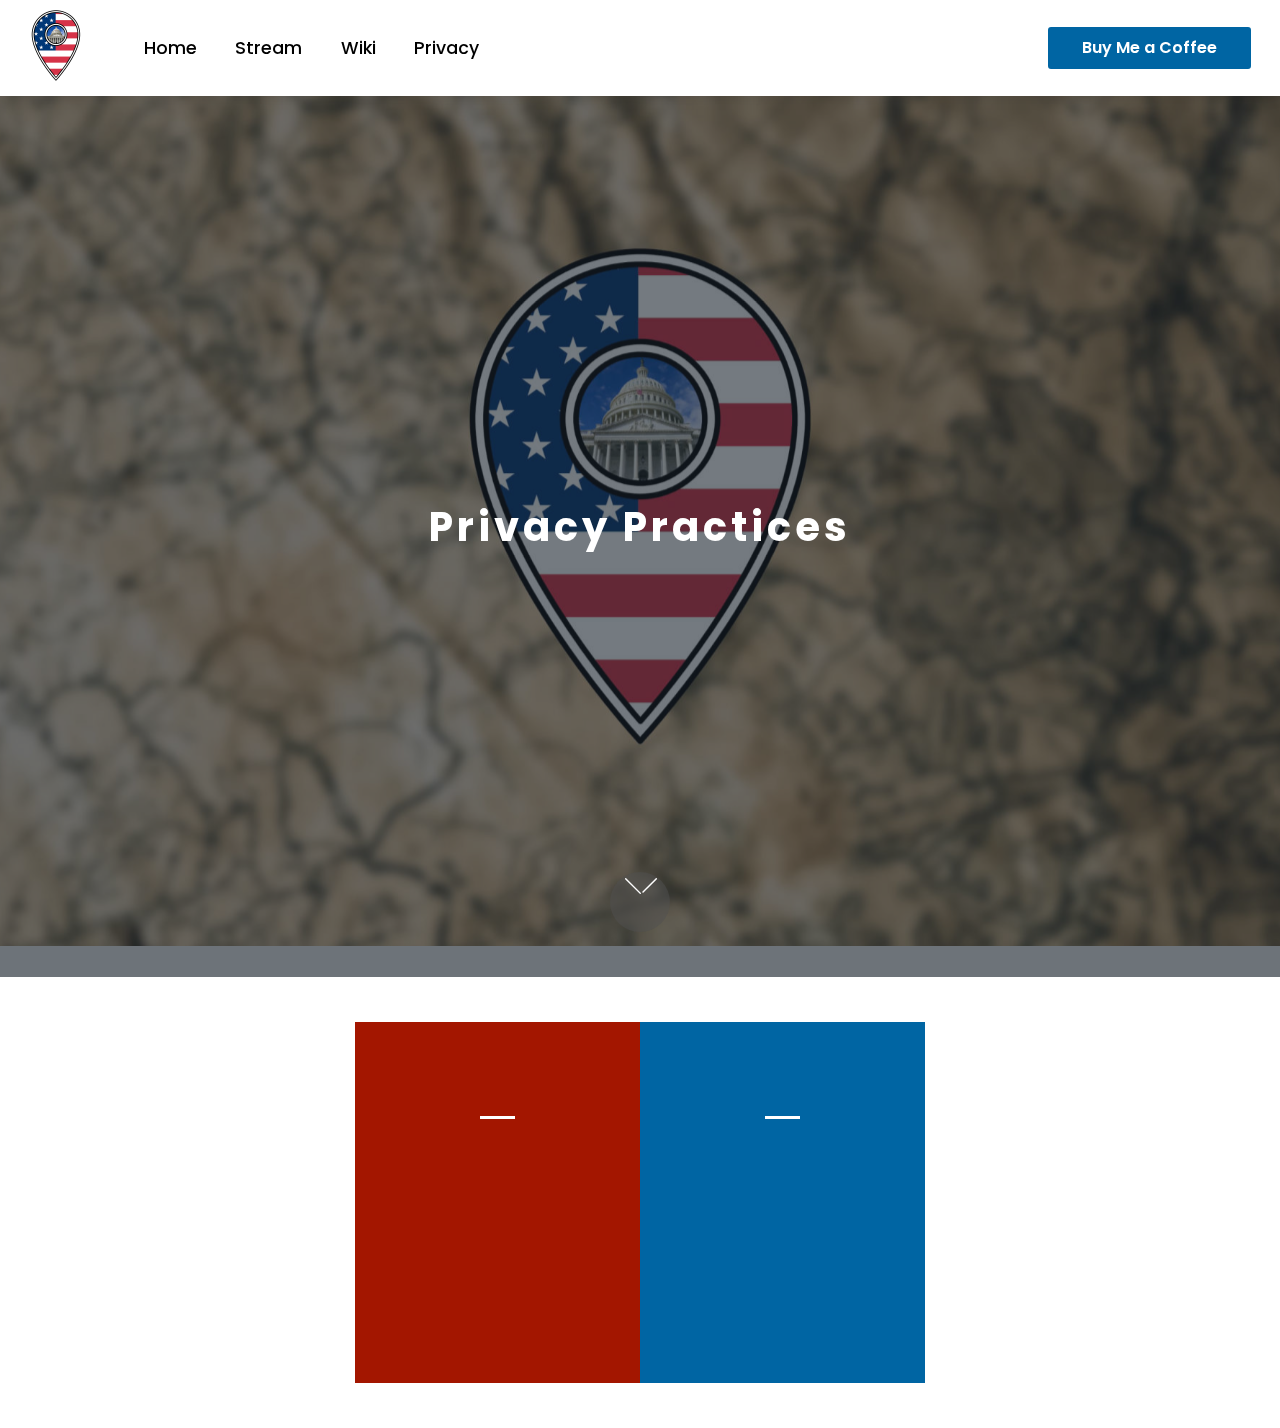
==== privacy.html @ de7ecd21 "PWA" ====
<!DOCTYPE html>
<html  >
<head>
  
  <meta charset="UTF-8">
  <meta http-equiv="X-UA-Compatible" content="IE=edge">
  
  <meta name="viewport" content="width=device-width, initial-scale=1, minimum-scale=1">
  <link rel="shortcut icon" href="assets/images/freedompointicon-128x128.png" type="image/x-icon">
  <meta name="description" content="">
  
  
  <title>privacy</title>
  <link rel="stylesheet" href="assets/web/assets/mobirise-icons/mobirise-icons.css">
  <link rel="stylesheet" href="assets/web/assets/mobirise-icons2/mobirise2.css">
  <link rel="stylesheet" href="assets/tether/tether.min.css">
  <link rel="stylesheet" href="assets/bootstrap/css/bootstrap.min.css">
  <link rel="stylesheet" href="assets/bootstrap/css/bootstrap-grid.min.css">
  <link rel="stylesheet" href="assets/bootstrap/css/bootstrap-reboot.min.css">
  <link rel="stylesheet" href="assets/dropdown/css/style.css">
  <link rel="stylesheet" href="assets/animatecss/animate.min.css">
  <link rel="stylesheet" href="assets/theme/css/style.css">
  <link rel="preload" as="style" href="assets/mobirise/css/mbr-additional.css"><link rel="stylesheet" href="assets/mobirise/css/mbr-additional.css" type="text/css">
  
  
  
  

<meta name="theme-color" content="#a31600">
<link rel="manifest" href="manifest.json">
<script src="sw-connect.js"></script>
<meta name="apple-mobile-web-app-capable" content="yes">
<link rel="apple-touch-startup-image" media="(device-width: 320px) and (device-height: 568px) and (-webkit-device-pixel-ratio: 2) and (orientation: portrait)" href="assets/images/apple-launch-640x1136.png">
<link rel="apple-touch-startup-image" media="(device-width: 375px) and (device-height: 667px) and (-webkit-device-pixel-ratio: 2) and (orientation: portrait)" href="assets/images/apple-launch-750x1334.png">
<link rel="apple-touch-startup-image" media="(device-width: 414px) and (device-height: 736px) and (-webkit-device-pixel-ratio: 3) and (orientation: portrait)" href="assets/images/apple-launch-1242x2208.png">
<link rel="apple-touch-startup-image" media="(device-width: 375px) and (device-height: 812px) and (-webkit-device-pixel-ratio: 3) and (orientation: portrait)" href="assets/images/apple-launch-1125x2436.png">
<link rel="apple-touch-startup-image" media="(device-width: 768px) and (device-height: 1024px) and (-webkit-device-pixel-ratio: 2) and (orientation: portrait)" href="assets/images/apple-launch-1536x2048.png">
<link rel="apple-touch-startup-image" media="(device-width: 834px) and (device-height: 1112px) and (-webkit-device-pixel-ratio: 2) and (orientation: portrait)" href="assets/images/apple-launch-1668x2224.png">
<link rel="apple-touch-startup-image" media="(device-width: 1024px) and (device-height: 1366px) and (-webkit-device-pixel-ratio: 2) and (orientation: portrait)" href="assets/images/apple-launch-2048x2732.png">
<meta name="apple-mobile-web-app-status-bar-style" content="default">
<meta name="apple-mobile-web-app-title" content="">
<link rel="apple-touch-icon" href="apple-touch-icon.png"></head>
<body>
  
  <section class="menu cid-sghnErzCgK" once="menu" id="menu01-9">

    

    <nav class="navbar navbar-expand beta-menu navbar-dropdown align-items-center navbar-fixed-top navbar-toggleable-sm">
        <button class="navbar-toggler navbar-toggler-right" type="button" data-toggle="collapse" data-target="#navbarSupportedContent" aria-controls="navbarSupportedContent" aria-expanded="false" aria-label="Toggle navigation">
            <div class="hamburger">
                <span></span>
                <span></span>
                <span></span>
                <span></span>
            </div>
        </button>
        <div class="menu-logo">
            <div class="navbar-brand">
                <span class="navbar-logo">
                    <a href="index.html">
                        <img src="assets/images/freedompoint-160x160.png" alt="" style="height: 5rem;">
                    </a>
                </span>
                
            </div>
        </div>
        <div class="collapse navbar-collapse" id="navbarSupportedContent">
            <ul class="navbar-nav nav-dropdown" data-app-modern-menu="true"><li class="nav-item">
                    <a class="nav-link link text-black text-primary display-7" href="https://www.freedom-point.com/" target="_blank">Home</a>
                </li><li class="nav-item"><a class="nav-link link text-black text-primary display-7" href="popup:#mbr-popup-8" data-toggle="modal" data-target="#mbr-popup-8">Stream</a></li><li class="nav-item"><a class="nav-link link text-black text-primary display-7" href="https://www.freedom-point.com/wiki/index.html" target="_blank">Wiki</a></li><li class="nav-item"><a class="nav-link link text-black text-primary display-7" href="privacy.html" target="_blank">Privacy</a></li></ul>
            <div class="navbar-buttons mbr-section-btn"><a class="btn btn-sm btn-primary display-4" href="https://www.buymeacoffee.com/coffeewithjake" target="_blank">

                    Buy Me a Coffee</a></div>
        </div>
    </nav>
</section>

<section class="extHeader cid-sgi6xmJp6A mbr-fullscreen mbr-parallax-background" id="extHeader30-a">

    

    <div class="mbr-overlay" style="opacity: 0.6; background-color: rgb(24, 34, 44);">
    </div>

    <div class="container align-center">
        <div class="row justify-content-md-center">
            <div class="col-md-10 mbr-white">
                
                
                <h1 class="mbr-section-title align-center my-4 mbr-bold mbr-fonts-style display-1">Privacy Practices</h1>
                
                
            </div>
        </div>
    </div>
    <div class="mbr-arrow hidden-sm-down" aria-hidden="true">
        <a href="#next">
            <i class="mbri-arrow-down mbr-iconfont"></i>
        </a>
    </div>
</section>

<section class="features05 cid-sgi6R8Ei4A" id="features05-b">

    

    
    <div class="container">
        <div class="row justify-content-center">
            <div class="card bg1 p-3 col-12 col-md-6 col-lg-3">
                <div class="card-wrapper card1 align-left">
                    
                    <div class="card-box">
                        <h4 class="card-title mbr-fonts-style display-7">Personal Information</h4>
                        <div class="line-wrap">
                            <div class="line"></div>
                        </div>
                        <p class="mbr-text mbr-fonts-style display-4">
                            The only personal information that we collect is the information you provide. All information is kept secure and private. We never share your data.</p>
                        
                    </div>
                </div>
            </div>

            <div class="card bg2 p-3 col-12 col-md-6 col-lg-3">
                <div class="card-wrapper card2 align-left">
                    
                    <div class="card-box">
                        <h4 class="card-title mbr-fonts-style display-7">Analytics</h4>
                        <div class="line-wrap">
                            <div class="line"></div>
                        </div>
                        <p class="mbr-text mbr-fonts-style display-4">
                            We do record the number of visits our site receives. We never share this information.
                        </p>
                        
                    </div>
                </div>
            </div>

            

            


        </div>
    </div>
</section>


<script src="assets/web/assets/jquery/jquery.min.js"></script>
  <script src="assets/popper/popper.min.js"></script>
  <script src="assets/tether/tether.min.js"></script>
  <script src="assets/bootstrap/js/bootstrap.min.js"></script>
  <script src="assets/smoothscroll/smooth-scroll.js"></script>
  <script src="assets/dropdown/js/nav-dropdown.js"></script>
  <script src="assets/dropdown/js/navbar-dropdown.js"></script>
  <script src="assets/touchswipe/jquery.touch-swipe.min.js"></script>
  <script src="assets/viewportchecker/jquery.viewportchecker.js"></script>
  <script src="assets/playervimeo/vimeo_player.js"></script>
  <script src="assets/parallax/jarallax.min.js"></script>
  <script src="assets/theme/js/script.js"></script>
  
  
  
 <div id="scrollToTop" class="scrollToTop mbr-arrow-up"><a style="text-align: center;"><i class="mbr-arrow-up-icon mbr-arrow-up-icon-cm cm-icon cm-icon-smallarrow-up"></i></a></div>
    <input name="animation" type="hidden">
  
</body>
</html>
---- assets/web/assets/mobirise-icons/mobirise-icons.css ----
@font-face {
  font-family: 'MobiriseIcons';
  src:  url('mobirise-icons.eot?spat4u');
  src:  url('mobirise-icons.eot?spat4u#iefix') format('embedded-opentype'),
    url('mobirise-icons.ttf?spat4u') format('truetype'),
    url('mobirise-icons.woff?spat4u') format('woff'),
    url('mobirise-icons.svg?spat4u#MobiriseIcons') format('svg');
  font-weight: normal;
  font-style: normal;
  font-display: swap;
}

[class^="mbri-"], [class*=" mbri-"] {
  /* use !important to prevent issues with browser extensions that change fonts */
  font-family: MobiriseIcons !important;
  speak: none;
  font-style: normal;
  font-weight: normal;
  font-variant: normal;
  text-transform: none;
  line-height: 1;

  /* Better Font Rendering =========== */
  -webkit-font-smoothing: antialiased;
  -moz-osx-font-smoothing: grayscale;
}

.mbri-add-submenu:before {
  content: "\e900";
}
.mbri-alert:before {
  content: "\e901";
}
.mbri-align-center:before {
  content: "\e902";
}
.mbri-align-justify:before {
  content: "\e903";
}
.mbri-align-left:before {
  content: "\e904";
}
.mbri-align-right:before {
  content: "\e905";
}
.mbri-android:before {
  content: "\e906";
}
.mbri-apple:before {
  content: "\e907";
}
.mbri-arrow-down:before {
  content: "\e908";
}
.mbri-arrow-next:before {
  content: "\e909";
}
.mbri-arrow-prev:before {
  content: "\e90a";
}
.mbri-arrow-up:before {
  content: "\e90b";
}
.mbri-bold:before {
  content: "\e90c";
}
.mbri-bookmark:before {
  content: "\e90d";
}
.mbri-bootstrap:before {
  content: "\e90e";
}
.mbri-briefcase:before {
  content: "\e90f";
}
.mbri-browse:before {
  content: "\e910";
}
.mbri-bulleted-list:before {
  content: "\e911";
}
.mbri-calendar:before {
  content: "\e912";
}
.mbri-camera:before {
  content: "\e913";
}
.mbri-cart-add:before {
  content: "\e914";
}
.mbri-cart-full:before {
  content: "\e915";
}
.mbri-cash:before {
  content: "\e916";
}
.mbri-change-style:before {
  content: "\e917";
}
.mbri-chat:before {
  content: "\e918";
}
.mbri-clock:before {
  content: "\e919";
}
.mbri-close:before {
  content: "\e91a";
}
.mbri-cloud:before {
  content: "\e91b";
}
.mbri-code:before {
  content: "\e91c";
}
.mbri-contact-form:before {
  content: "\e91d";
}
.mbri-credit-card:before {
  content: "\e91e";
}
.mbri-cursor-click:before {
  content: "\e91f";
}
.mbri-cust-feedback:before {
  content: "\e920";
}
.mbri-database:before {
  content: "\e921";
}
.mbri-delivery:before {
  content: "\e922";
}
.mbri-desktop:before {
  content: "\e923";
}
.mbri-devices:before {
  content: "\e924";
}
.mbri-down:before {
  content: "\e925";
}
.mbri-download:before {
  content: "\e989";
}
.mbri-drag-n-drop:before {
  content: "\e927";
}
.mbri-drag-n-drop2:before {
  content: "\e928";
}
.mbri-edit:before {
  content: "\e929";
}
.mbri-edit2:before {
  content: "\e92a";
}
.mbri-error:before {
  content: "\e92b";
}
.mbri-extension:before {
  content: "\e92c";
}
.mbri-features:before {
  content: "\e92d";
}
.mbri-file:before {
  content: "\e92e";
}
.mbri-flag:before {
  content: "\e92f";
}
.mbri-folder:before {
  content: "\e930";
}
.mbri-gift:before {
  content: "\e931";
}
.mbri-github:before {
  content: "\e932";
}
.mbri-globe:before {
  content: "\e933";
}
.mbri-globe-2:before {
  content: "\e934";
}
.mbri-growing-chart:before {
  content: "\e935";
}
.mbri-hearth:before {
  content: "\e936";
}
.mbri-help:before {
  content: "\e937";
}
.mbri-home:before {
  content: "\e938";
}
.mbri-hot-cup:before {
  content: "\e939";
}
.mbri-idea:before {
  content: "\e93a";
}
.mbri-image-gallery:before {
  content: "\e93b";
}
.mbri-image-slider:before {
  content: "\e93c";
}
.mbri-info:before {
  content: "\e93d";
}
.mbri-italic:before {
  content: "\e93e";
}
.mbri-key:before {
  content: "\e93f";
}
.mbri-laptop:before {
  content: "\e940";
}
.mbri-layers:before {
  content: "\e941";
}
.mbri-left-right:before {
  content: "\e942";
}
.mbri-left:before {
  content: "\e943";
}
.mbri-letter:before {
  content: "\e944";
}
.mbri-like:before {
  content: "\e945";
}
.mbri-link:before {
  content: "\e946";
}
.mbri-lock:before {
  content: "\e947";
}
.mbri-login:before {
  content: "\e948";
}
.mbri-logout:before {
  content: "\e949";
}
.mbri-magic-stick:before {
  content: "\e94a";
}
.mbri-map-pin:before {
  content: "\e94b";
}
.mbri-menu:before {
  content: "\e94c";
}
.mbri-mobile:before {
  content: "\e94d";
}
.mbri-mobile2:before {
  content: "\e94e";
}
.mbri-mobirise:before {
  content: "\e94f";
}
.mbri-more-horizontal:before {
  content: "\e950";
}
.mbri-more-vertical:before {
  content: "\e951";
}
.mbri-music:before {
  content: "\e952";
}
.mbri-new-file:before {
  content: "\e953";
}
.mbri-numbered-list:before {
  content: "\e954";
}
.mbri-opened-folder:before {
  content: "\e955";
}
.mbri-pages:before {
  content: "\e956";
}
.mbri-paper-plane:before {
  content: "\e957";
}
.mbri-paperclip:before {
  content: "\e958";
}
.mbri-photo:before {
  content: "\e959";
}
.mbri-photos:before {
  content: "\e95a";
}
.mbri-pin:before {
  content: "\e95b";
}
.mbri-play:before {
  content: "\e95c";
}
.mbri-plus:before {
  content: "\e95d";
}
.mbri-preview:before {
  content: "\e95e";
}
.mbri-print:before {
  content: "\e95f";
}
.mbri-protect:before {
  content: "\e960";
}
.mbri-question:before {
  content: "\e961";
}
.mbri-quote-left:before {
  content: "\e962";
}
.mbri-quote-right:before {
  content: "\e963";
}
.mbri-refresh:before {
  content: "\e964";
}
.mbri-responsive:before {
  content: "\e965";
}
.mbri-right:before {
  content: "\e966";
}
.mbri-rocket:before {
  content: "\e967";
}
.mbri-sad-face:before {
  content: "\e968";
}
.mbri-sale:before {
  content: "\e969";
}
.mbri-save:before {
  content: "\e96a";
}
.mbri-search:before {
  content: "\e96b";
}
.mbri-setting:before {
  content: "\e96c";
}
.mbri-setting2:before {
  content: "\e96d";
}
.mbri-setting3:before {
  content: "\e96e";
}
.mbri-share:before {
  content: "\e96f";
}
.mbri-shopping-bag:before {
  content: "\e970";
}
.mbri-shopping-basket:before {
  content: "\e971";
}
.mbri-shopping-cart:before {
  content: "\e972";
}
.mbri-sites:before {
  content: "\e973";
}
.mbri-smile-face:before {
  content: "\e974";
}
.mbri-speed:before {
  content: "\e975";
}
.mbri-star:before {
  content: "\e976";
}
.mbri-success:before {
  content: "\e977";
}
.mbri-sun:before {
  content: "\e978";
}
.mbri-sun2:before {
  content: "\e979";
}
.mbri-tablet:before {
  content: "\e97a";
}
.mbri-tablet-vertical:before {
  content: "\e97b";
}
.mbri-target:before {
  content: "\e97c";
}
.mbri-timer:before {
  content: "\e97d";
}
.mbri-to-ftp:before {
  content: "\e97e";
}
.mbri-to-local-drive:before {
  content: "\e97f";
}
.mbri-touch-swipe:before {
  content: "\e980";
}
.mbri-touch:before {
  content: "\e981";
}
.mbri-trash:before {
  content: "\e982";
}
.mbri-underline:before {
  content: "\e983";
}
.mbri-unlink:before {
  content: "\e984";
}
.mbri-unlock:before {
  content: "\e985";
}
.mbri-up-down:before {
  content: "\e986";
}
.mbri-up:before {
  content: "\e987";
}
.mbri-update:before {
  content: "\e988";
}
.mbri-upload:before {
 content: "\e926"; 
}
.mbri-user:before {
  content: "\e98a";
}
.mbri-user2:before {
  content: "\e98b";
}
.mbri-users:before {
  content: "\e98c";
}
.mbri-video:before {
  content: "\e98d";
}
.mbri-video-play:before {
  content: "\e98e";
}
.mbri-watch:before {
  content: "\e98f";
}
.mbri-website-theme:before {
  content: "\e990";
}
.mbri-wifi:before {
  content: "\e991";
}
.mbri-windows:before {
  content: "\e992";
}
.mbri-zoom-out:before {
  content: "\e993";
}
.mbri-redo:before {
  content: "\e994";
}
.mbri-undo:before {
  content: "\e995";
}
---- assets/web/assets/mobirise-icons2/mobirise2.css ----
@font-face {
  font-family: 'Moririse2';
  font-display: swap;
  src:  url('mobirise2.eot?f2bix4');
  src:  url('mobirise2.eot?f2bix4#iefix') format('embedded-opentype'),
    url('mobirise2.ttf?f2bix4') format('truetype'),
    url('mobirise2.woff?f2bix4') format('woff'),
    url('mobirise2.svg?f2bix4#mobirise2') format('svg');
  font-weight: normal;
  font-style: normal;
}

[class^="mobi-"], [class*=" mobi-"] {
  /* use !important to prevent issues with browser extensions that change fonts */
  font-family: 'Moririse2' !important;
  speak: none;
  font-style: normal;
  font-weight: normal;
  font-variant: normal;
  text-transform: none;
  line-height: 1;

  /* Better Font Rendering =========== */
  -webkit-font-smoothing: antialiased;
  -moz-osx-font-smoothing: grayscale;
}

.mobi-mbri-add-submenu:before {
  content: "\e900";
}
.mobi-mbri-alert:before {
  content: "\e901";
}
.mobi-mbri-align-center:before {
  content: "\e902";
}
.mobi-mbri-align-justify:before {
  content: "\e903";
}
.mobi-mbri-align-left:before {
  content: "\e904";
}
.mobi-mbri-align-right:before {
  content: "\e905";
}
.mobi-mbri-android:before {
  content: "\e906";
}
.mobi-mbri-apple:before {
  content: "\e907";
}
.mobi-mbri-arrow-down:before {
  content: "\e908";
}
.mobi-mbri-arrow-next:before {
  content: "\e909";
}
.mobi-mbri-arrow-prev:before {
  content: "\e90a";
}
.mobi-mbri-arrow-up:before {
  content: "\e90b";
}
.mobi-mbri-bold:before {
  content: "\e90c";
}
.mobi-mbri-bookmark:before {
  content: "\e90d";
}
.mobi-mbri-bootstrap:before {
  content: "\e90e";
}
.mobi-mbri-briefcase:before {
  content: "\e90f";
}
.mobi-mbri-browse:before {
  content: "\e910";
}
.mobi-mbri-bulleted-list:before {
  content: "\e911";
}
.mobi-mbri-calendar:before {
  content: "\e912";
}
.mobi-mbri-camera:before {
  content: "\e913";
}
.mobi-mbri-cart-add:before {
  content: "\e914";
}
.mobi-mbri-cart-full:before {
  content: "\e915";
}
.mobi-mbri-cash:before {
  content: "\e916";
}
.mobi-mbri-change-style:before {
  content: "\e917";
}
.mobi-mbri-chat:before {
  content: "\e918";
}
.mobi-mbri-clock:before {
  content: "\e919";
}
.mobi-mbri-close:before {
  content: "\e91a";
}
.mobi-mbri-cloud:before {
  content: "\e91b";
}
.mobi-mbri-code:before {
  content: "\e91c";
}
.mobi-mbri-contact-form:before {
  content: "\e91d";
}
.mobi-mbri-credit-card:before {
  content: "\e91e";
}
.mobi-mbri-cursor-click:before {
  content: "\e91f";
}
.mobi-mbri-cust-feedback:before {
  content: "\e920";
}
.mobi-mbri-database:before {
  content: "\e921";
}
.mobi-mbri-delivery:before {
  content: "\e922";
}
.mobi-mbri-desktop:before {
  content: "\e923";
}
.mobi-mbri-devices:before {
  content: "\e924";
}
.mobi-mbri-down:before {
  content: "\e925";
}
.mobi-mbri-download-2:before {
  content: "\e926";
}
.mobi-mbri-download:before {
  content: "\e927";
}
.mobi-mbri-drag-n-drop-2:before {
  content: "\e928";
}
.mobi-mbri-drag-n-drop:before {
  content: "\e929";
}
.mobi-mbri-edit-2:before {
  content: "\e92a";
}
.mobi-mbri-edit:before {
  content: "\e92b";
}
.mobi-mbri-error:before {
  content: "\e92c";
}
.mobi-mbri-extension:before {
  content: "\e92d";
}
.mobi-mbri-features:before {
  content: "\e92e";
}
.mobi-mbri-file:before {
  content: "\e92f";
}
.mobi-mbri-flag:before {
  content: "\e930";
}
.mobi-mbri-folder:before {
  content: "\e931";
}
.mobi-mbri-gift:before {
  content: "\e932";
}
.mobi-mbri-github:before {
  content: "\e933";
}
.mobi-mbri-globe-2:before {
  content: "\e934";
}
.mobi-mbri-globe:before {
  content: "\e935";
}
.mobi-mbri-growing-chart:before {
  content: "\e936";
}
.mobi-mbri-hearth:before {
  content: "\e937";
}
.mobi-mbri-help:before {
  content: "\e938";
}
.mobi-mbri-home:before {
  content: "\e939";
}
.mobi-mbri-hot-cup:before {
  content: "\e93a";
}
.mobi-mbri-idea:before {
  content: "\e93b";
}
.mobi-mbri-image-gallery:before {
  content: "\e93c";
}
.mobi-mbri-image-slider:before {
  content: "\e93d";
}
.mobi-mbri-info:before {
  content: "\e93e";
}
.mobi-mbri-italic:before {
  content: "\e93f";
}
.mobi-mbri-key:before {
  content: "\e940";
}
.mobi-mbri-laptop:before {
  content: "\e941";
}
.mobi-mbri-layers:before {
  content: "\e942";
}
.mobi-mbri-left-right:before {
  content: "\e943";
}
.mobi-mbri-left:before {
  content: "\e944";
}
.mobi-mbri-letter:before {
  content: "\e945";
}
.mobi-mbri-like:before {
  content: "\e946";
}
.mobi-mbri-link:before {
  content: "\e947";
}
.mobi-mbri-lock:before {
  content: "\e948";
}
.mobi-mbri-login:before {
  content: "\e949";
}
.mobi-mbri-logout:before {
  content: "\e94a";
}
.mobi-mbri-magic-stick:before {
  content: "\e94b";
}
.mobi-mbri-map-pin:before {
  content: "\e94c";
}
.mobi-mbri-menu:before {
  content: "\e94d";
}
.mobi-mbri-mobile-2:before {
  content: "\e94e";
}
.mobi-mbri-mobile-horizontal:before {
  content: "\e94f";
}
.mobi-mbri-mobile:before {
  content: "\e950";
}
.mobi-mbri-mobirise:before {
  content: "\e951";
}
.mobi-mbri-more-horizontal:before {
  content: "\e952";
}
.mobi-mbri-more-vertical:before {
  content: "\e953";
}
.mobi-mbri-music:before {
  content: "\e954";
}
.mobi-mbri-new-file:before {
  content: "\e955";
}
.mobi-mbri-numbered-list:before {
  content: "\e956";
}
.mobi-mbri-opened-folder:before {
  content: "\e957";
}
.mobi-mbri-pages:before {
  content: "\e958";
}
.mobi-mbri-paper-plane:before {
  content: "\e959";
}
.mobi-mbri-paperclip:before {
  content: "\e95a";
}
.mobi-mbri-phone:before {
  content: "\e95b";
}
.mobi-mbri-photo:before {
  content: "\e95c";
}
.mobi-mbri-photos:before {
  content: "\e95d";
}
.mobi-mbri-pin:before {
  content: "\e95e";
}
.mobi-mbri-play:before {
  content: "\e95f";
}
.mobi-mbri-plus:before {
  content: "\e960";
}
.mobi-mbri-preview:before {
  content: "\e961";
}
.mobi-mbri-print:before {
  content: "\e962";
}
.mobi-mbri-protect:before {
  content: "\e963";
}
.mobi-mbri-question:before {
  content: "\e964";
}
.mobi-mbri-quote-left:before {
  content: "\e965";
}
.mobi-mbri-quote-right:before {
  content: "\e966";
}
.mobi-mbri-redo:before {
  content: "\e967";
}
.mobi-mbri-refresh:before {
  content: "\e968";
}
.mobi-mbri-responsive-2:before {
  content: "\e969";
}
.mobi-mbri-responsive:before {
  content: "\e96a";
}
.mobi-mbri-right:before {
  content: "\e96b";
}
.mobi-mbri-rocket:before {
  content: "\e96c";
}
.mobi-mbri-sad-face:before {
  content: "\e96d";
}
.mobi-mbri-sale:before {
  content: "\e96e";
}
.mobi-mbri-save:before {
  content: "\e96f";
}
.mobi-mbri-search:before {
  content: "\e970";
}
.mobi-mbri-setting-2:before {
  content: "\e971";
}
.mobi-mbri-setting-3:before {
  content: "\e972";
}
.mobi-mbri-setting:before {
  content: "\e973";
}
.mobi-mbri-share:before {
  content: "\e974";
}
.mobi-mbri-shopping-bag:before {
  content: "\e975";
}
.mobi-mbri-shopping-basket:before {
  content: "\e976";
}
.mobi-mbri-shopping-cart:before {
  content: "\e977";
}
.mobi-mbri-sites:before {
  content: "\e978";
}
.mobi-mbri-smile-face:before {
  content: "\e979";
}
.mobi-mbri-speed:before {
  content: "\e97a";
}
.mobi-mbri-star:before {
  content: "\e97b";
}
.mobi-mbri-success:before {
  content: "\e97c";
}
.mobi-mbri-sun:before {
  content: "\e97d";
}
.mobi-mbri-sun2:before {
  content: "\e97e";
}
.mobi-mbri-tablet-vertical:before {
  content: "\e97f";
}
.mobi-mbri-tablet:before {
  content: "\e980";
}
.mobi-mbri-target:before {
  content: "\e981";
}
.mobi-mbri-timer:before {
  content: "\e982";
}
.mobi-mbri-to-ftp:before {
  content: "\e983";
}
.mobi-mbri-to-local-drive:before {
  content: "\e984";
}
.mobi-mbri-touch-swipe:before {
  content: "\e985";
}
.mobi-mbri-touch:before {
  content: "\e986";
}
.mobi-mbri-trash:before {
  content: "\e987";
}
.mobi-mbri-underline:before {
  content: "\e988";
}
.mobi-mbri-undo:before {
  content: "\e989";
}
.mobi-mbri-unlink:before {
  content: "\e98a";
}
.mobi-mbri-unlock:before {
  content: "\e98b";
}
.mobi-mbri-up-down:before {
  content: "\e98c";
}
.mobi-mbri-up:before {
  content: "\e98d";
}
.mobi-mbri-update:before {
  content: "\e98e";
}
.mobi-mbri-upload-2:before {
  content: "\e98f";
}
.mobi-mbri-upload:before {
  content: "\e990";
}
.mobi-mbri-user-2:before {
  content: "\e991";
}
.mobi-mbri-user:before {
  content: "\e992";
}
.mobi-mbri-users:before {
  content: "\e993";
}
.mobi-mbri-video-play:before {
  content: "\e994";
}
.mobi-mbri-video:before {
  content: "\e995";
}
.mobi-mbri-watch:before {
  content: "\e996";
}
.mobi-mbri-website-theme-2:before {
  content: "\e997";
}
.mobi-mbri-website-theme:before {
  content: "\e998";
}
.mobi-mbri-wifi:before {
  content: "\e999";
}
.mobi-mbri-windows:before {
  content: "\e99a";
}
.mobi-mbri-zoom-in:before {
  content: "\e99b";
}
.mobi-mbri-zoom-out:before {
  content: "\e99c";
}
---- assets/dropdown/css/style.css ----
.navbar-dropdown {
  left: 0;
  padding: 0;
  position: absolute;
  right: 0;
  top: 0;
  transition: all 0.45s ease;
  z-index: 1030;
  background: #282828; }
  .navbar-dropdown .navbar-logo {
    margin-right: 0.8rem;
    transition: margin 0.3s ease-in-out;
    vertical-align: middle; }
    .navbar-dropdown .navbar-logo img {
      height: 3.125rem;
      transition: all 0.3s ease-in-out; }
    .navbar-dropdown .navbar-logo.mbr-iconfont {
      font-size: 3.125rem;
      line-height: 3.125rem; }
  .navbar-dropdown .navbar-caption {
    font-weight: 700;
    white-space: normal;
    vertical-align: -4px;
    line-height: 3.125rem !important; }
    .navbar-dropdown .navbar-caption, .navbar-dropdown .navbar-caption:hover {
      color: inherit;
      text-decoration: none; }
  .navbar-dropdown .mbr-iconfont + .navbar-caption {
    vertical-align: -1px; }
  .navbar-dropdown.navbar-fixed-top {
    position: fixed; }
  .navbar-dropdown .navbar-brand span {
    vertical-align: -4px; }
  .navbar-dropdown.bg-color.transparent {
    background: none; }
  .navbar-dropdown.navbar-short .navbar-brand {
    padding: 0.625rem 0; }
    .navbar-dropdown.navbar-short .navbar-brand span {
      vertical-align: -1px; }
  .navbar-dropdown.navbar-short .navbar-caption {
    line-height: 2.375rem !important;
    vertical-align: -2px; }
  .navbar-dropdown.navbar-short .navbar-logo {
    margin-right: 0.5rem; }
    .navbar-dropdown.navbar-short .navbar-logo img {
      height: 2.375rem; }
    .navbar-dropdown.navbar-short .navbar-logo.mbr-iconfont {
      font-size: 2.375rem;
      line-height: 2.375rem; }
  .navbar-dropdown.navbar-short .mbr-table-cell {
    height: 3.625rem; }
  .navbar-dropdown .navbar-close {
    left: 0.6875rem;
    position: fixed;
    top: 0.75rem;
    z-index: 1000; }
  .navbar-dropdown .hamburger-icon {
    content: "";
    display: inline-block;
    vertical-align: middle;
    width: 16px;
    -webkit-box-shadow: 0 -6px 0 1px #282828,0 0 0 1px #282828,0 6px 0 1px #282828;
    -moz-box-shadow: 0 -6px 0 1px #282828,0 0 0 1px #282828,0 6px 0 1px #282828;
    box-shadow: 0 -6px 0 1px #282828,0 0 0 1px #282828,0 6px 0 1px #282828; }

.dropdown-menu .dropdown-toggle[data-toggle="dropdown-submenu"]::after {
  border-bottom: 0.35em solid transparent;
  border-left: 0.35em solid;
  border-right: 0;
  border-top: 0.35em solid transparent;
  margin-left: 0.3rem; }

.dropdown-menu .dropdown-item:focus {
  outline: 0; }

.nav-dropdown {
  font-size: 0.75rem;
  font-weight: 500;
  height: auto !important; }
  .nav-dropdown .nav-btn {
    padding-left: 1rem; }
  .nav-dropdown .link {
    margin: .667em 1.667em;
    font-weight: 500;
    padding: 0;
    transition: color .2s ease-in-out; }
    .nav-dropdown .link.dropdown-toggle {
      margin-right: 2.583em; }
      .nav-dropdown .link.dropdown-toggle::after {
        margin-left: .25rem;
        border-top: 0.35em solid;
        border-right: 0.35em solid transparent;
        border-left: 0.35em solid transparent;
        border-bottom: 0; }
      .nav-dropdown .link.dropdown-toggle[aria-expanded="true"] {
        margin: 0;
        padding: 0.667em 3.263em  0.667em 1.667em; }
  .nav-dropdown .link::after,
  .nav-dropdown .dropdown-item::after {
    color: inherit; }
  .nav-dropdown .btn {
    font-size: 0.75rem;
    font-weight: 700;
    letter-spacing: 0;
    margin-bottom: 0;
    padding-left: 1.25rem;
    padding-right: 1.25rem; }
  .nav-dropdown .dropdown-menu {
    border-radius: 0;
    border: 0;
    left: 0;
    margin: 0;
    padding-bottom: 1.25rem;
    padding-top: 1.25rem;
    position: relative; }
  .nav-dropdown .dropdown-submenu {
    margin-left: 0.125rem;
    top: 0; }
  .nav-dropdown .dropdown-item {
    font-weight: 500;
    line-height: 2;
    padding: 0.3846em 4.615em 0.3846em 1.5385em;
    position: relative;
    transition: color .2s ease-in-out, background-color .2s ease-in-out; }
    .nav-dropdown .dropdown-item::after {
      margin-top: -0.3077em;
      position: absolute;
      right: 1.1538em;
      top: 50%; }
    .nav-dropdown .dropdown-item:focus, .nav-dropdown .dropdown-item:hover {
      background: none; }

@media (max-width: 767px) {
  .nav-dropdown.navbar-toggleable-sm {
    bottom: 0;
    display: none;
    left: 0;
    overflow-x: hidden;
    position: fixed;
    top: 0;
    transform: translateX(-100%);
    -ms-transform: translateX(-100%);
    -webkit-transform: translateX(-100%);
    width: 18.75rem;
    z-index: 999; } }
.nav-dropdown.navbar-toggleable-xl {
  bottom: 0;
  display: none;
  left: 0;
  overflow-x: hidden;
  position: fixed;
  top: 0;
  transform: translateX(-100%);
  -ms-transform: translateX(-100%);
  -webkit-transform: translateX(-100%);
  width: 18.75rem;
  z-index: 999; }

.nav-dropdown-sm {
  display: block !important;
  overflow-x: hidden;
  overflow: auto;
  padding-top: 3.875rem; }
  .nav-dropdown-sm::after {
    content: "";
    display: block;
    height: 3rem;
    width: 100%; }
  .nav-dropdown-sm.collapse.in ~ .navbar-close {
    display: block !important; }
  .nav-dropdown-sm.collapsing, .nav-dropdown-sm.collapse.in {
    transform: translateX(0);
    -ms-transform: translateX(0);
    -webkit-transform: translateX(0);
    transition: all 0.25s ease-out;
    -webkit-transition: all 0.25s ease-out;
    background: #282828; }
  .nav-dropdown-sm.collapsing[aria-expanded="false"] {
    transform: translateX(-100%);
    -ms-transform: translateX(-100%);
    -webkit-transform: translateX(-100%); }
  .nav-dropdown-sm .nav-item {
    display: block;
    margin-left: 0 !important;
    padding-left: 0; }
  .nav-dropdown-sm .link,
  .nav-dropdown-sm .dropdown-item {
    border-top: 1px dotted rgba(255, 255, 255, 0.1);
    font-size: 0.8125rem;
    line-height: 1.6;
    margin: 0 !important;
    padding: 0.875rem 2.4rem 0.875rem 1.5625rem !important;
    position: relative;
    white-space: normal; }
    .nav-dropdown-sm .link:focus, .nav-dropdown-sm .link:hover,
    .nav-dropdown-sm .dropdown-item:focus,
    .nav-dropdown-sm .dropdown-item:hover {
      background: rgba(0, 0, 0, 0.2) !important;
      color: #c0a375; }
  .nav-dropdown-sm .nav-btn {
    position: relative;
    padding: 1.5625rem 1.5625rem 0 1.5625rem; }
    .nav-dropdown-sm .nav-btn::before {
      border-top: 1px dotted rgba(255, 255, 255, 0.1);
      content: "";
      left: 0;
      position: absolute;
      top: 0;
      width: 100%; }
    .nav-dropdown-sm .nav-btn + .nav-btn {
      padding-top: 0.625rem; }
      .nav-dropdown-sm .nav-btn + .nav-btn::before {
        display: none; }
  .nav-dropdown-sm .btn {
    padding: 0.625rem 0; }
  .nav-dropdown-sm .dropdown-toggle[data-toggle="dropdown-submenu"]::after {
    margin-left: .25rem;
    border-top: 0.35em solid;
    border-right: 0.35em solid transparent;
    border-left: 0.35em solid transparent;
    border-bottom: 0; }
  .nav-dropdown-sm .dropdown-toggle[data-toggle="dropdown-submenu"][aria-expanded="true"]::after {
    border-top: 0;
    border-right: 0.35em solid transparent;
    border-left: 0.35em solid transparent;
    border-bottom: 0.35em solid; }
  .nav-dropdown-sm .dropdown-menu {
    margin: 0;
    padding: 0;
    position: relative;
    top: 0;
    left: 0;
    width: 100%;
    border: 0;
    float: none;
    border-radius: 0;
    background: none; }
  .nav-dropdown-sm .dropdown-submenu {
    left: 100%;
    margin-left: 0.125rem;
    margin-top: -1.25rem;
    top: 0; }

.navbar-toggleable-sm .nav-dropdown .dropdown-menu {
  position: absolute; }

.navbar-toggleable-sm .nav-dropdown .dropdown-submenu {
  left: 100%;
  margin-left: 0.125rem;
  margin-top: -1.25rem;
  top: 0; }

.navbar-toggleable-sm.opened .nav-dropdown .dropdown-menu {
  position: relative; }

.navbar-toggleable-sm.opened .nav-dropdown .dropdown-submenu {
  left: 0;
  margin-left: 00rem;
  margin-top: 0rem;
  top: 0; }

.is-builder .nav-dropdown.collapsing {
  transition: none !important; }

/*# sourceMappingURL=style.css.map */
---- assets/theme/css/style.css ----
/*!
 * Mobirise v4 theme (https://mobirise.com/)
 * Copyright 2017 Mobirise
 */
section {
  background-color: #eeeeee;
}

.form-control:focus {
  box-shadow: none;
}

:focus {
  outline: none;
}

section,
.container,
.container-fluid {
  position: relative;
  word-wrap: break-word;
}

.menu {
  height: 77px !important;
}

a.mbr-iconfont:hover {
  text-decoration: none;
}

.article .lead p,
.article .lead ul,
.article .lead ol,
.article .lead pre,
.article .lead blockquote {
  margin-bottom: 0;
}

a {
  font-style: normal;
  transition: color 0.3s;
  font-weight: 600;
  cursor: pointer;
}

a, a:hover {
  text-decoration: none;
}

figure {
  margin-bottom: 0;
}

body {
  color: #232323;
}

h1,
h2,
h3,
h4,
h5,
h6,
.h1,
.h2,
.h3,
.h4,
.h5,
.h6,
.display-1,
.display-2,
.display-3,
.display-4 {
  line-height: 1;
  word-break: break-word;
  word-wrap: break-word;
}

b,
strong {
  font-weight: bold;
}

blockquote {
  padding: 10px 0 10px 20px;
  position: relative;
  border-left: 2px solid;
  border-color: #ff3366;
}

input:-webkit-autofill, input:-webkit-autofill:hover, input:-webkit-autofill:focus, input:-webkit-autofill:active {
  transition-delay: 9999s;
  transition-property: background-color, color;
}

textarea[type="hidden"] {
  display: none;
}

body {
  position: relative;
}

section {
  background-position: 50% 50%;
  background-repeat: no-repeat;
  background-size: cover;
}

section .mbr-background-video,
section .mbr-background-video-preview {
  position: absolute;
  bottom: 0;
  left: 0;
  right: 0;
  top: 0;
}

.hidden {
  visibility: hidden;
}

.mbr-z-index20 {
  z-index: 20;
}

/*! Base colors */
.mbr-white {
  color: #ffffff;
}

.mbr-black {
  color: #000000;
}

.mbr-bg-white {
  background-color: #ffffff;
}

.mbr-bg-black {
  background-color: #000000;
}

/*! Text-aligns */
.align-left {
  text-align: left;
}

.align-center {
  text-align: center;
}

.align-right {
  text-align: right;
}

@media (max-width: 767px) {
  .align-left,
  .align-center,
  .align-right,
  .mbr-section-btn,
  .mbr-section-title {
    text-align: center;
  }
}

/*! Font-weight  */
.mbr-light {
  font-weight: 300;
}

.mbr-regular {
  font-weight: 400;
}

.mbr-semibold {
  font-weight: 500;
}

.mbr-bold {
  font-weight: 700;
}

/*! Media  */
.media-size-item {
  -moz-flex: 1 1 auto;
  -o-flex: 1 1 auto;
  flex: 1 1 auto;
}

.media-content {
  flex-basis: 100%;
}

.media-container-row {
  display: flex;
  flex-direction: row;
  flex-wrap: wrap;
  justify-content: center;
  align-content: center;
  align-items: start;
}

.media-container-row .media-size-item {
  width: 400px;
}

.media-container-column {
  display: flex;
  flex-direction: column;
  flex-wrap: wrap;
  justify-content: center;
  align-content: center;
  align-items: stretch;
}

.media-container-column > * {
  width: 100%;
}

@media (min-width: 992px) {
  .media-container-row {
    flex-wrap: nowrap;
  }
}

figure {
  overflow: hidden;
}

figure[mbr-media-size] {
  transition: width 0.1s;
}

.mbr-figure img,
.mbr-figure iframe {
  display: block;
  width: 100%;
}

.card {
  background-color: transparent;
  border: none;
}

.card-img {
  text-align: center;
  flex-shrink: 0;
  -webkit-flex-shrink: 0;
}

.media {
  max-width: 100%;
  margin: 0 auto;
}

.mbr-figure {
  -ms-grid-row-align: center;
  align-self: center;
}

.media-container > div {
  max-width: 100%;
}

.mbr-figure img,
.card-img img {
  width: 100%;
}

@media (max-width: 991px) {
  .media-size-item {
    width: auto !important;
  }
  .media {
    width: auto;
  }
  .mbr-figure {
    width: 100% !important;
  }
}

/*! Buttons */
.mbr-section-btn {
  margin-left: -.25rem;
  margin-right: -.25rem;
  font-size: 0;
}

nav .mbr-section-btn {
  margin-left: 0rem;
  margin-right: 0rem;
}

/*! Btn icon margin */
.btn .mbr-iconfont,
.btn.btn-sm .mbr-iconfont {
  cursor: pointer;
  margin-right: 0.5rem;
}

.btn.btn-md .mbr-iconfont,
.btn.btn-md .mbr-iconfont {
  margin-right: 0.8rem;
}

.mbr-regular {
  font-weight: 400;
}

.mbr-semibold {
  font-weight: 500;
}

.mbr-bold {
  font-weight: 700;
}

[type="submit"] {
  -webkit-appearance: none;
}

/*! Full-screen */
.mbr-fullscreen .mbr-overlay {
  min-height: 100vh;
}

.mbr-fullscreen {
  display: flex;
  display: -moz-flex;
  display: -ms-flex;
  display: -o-flex;
  align-items: center;
  -webkit-align-items: center;
  min-height: 100vh;
  padding-top: 3rem;
  padding-bottom: 3rem;
}

/*! Map */
.map {
  height: 25rem;
  position: relative;
}

.map iframe {
  width: 100%;
  height: 100%;
}

/* Form */
.form-asterisk {
  font-family: initial;
  position: absolute;
  top: -2px;
  font-weight: normal;
}

/*! Scroll to top arrow */
.mbr-arrow-up {
  bottom: 25px;
  right: 90px;
  position: fixed;
  text-align: right;
  z-index: 5000;
  color: #ffffff;
  font-size: 32px;
  transform: rotate(180deg);
  -webkit-transform: rotate(180deg);
}

.mbr-arrow-up a {
  background: rgba(0, 0, 0, 0.2);
  border-radius: 3px;
  color: #fff;
  display: inline-block;
  height: 60px;
  width: 60px;
  outline-style: none !important;
  position: relative;
  text-decoration: none;
  transition: all .3s ease-in-out;
  cursor: pointer;
  text-align: center;
}

.mbr-arrow-up a:hover {
  background-color: rgba(0, 0, 0, 0.4);
}

.mbr-arrow-up a i {
  line-height: 60px;
}

.mbr-arrow-up-icon {
  display: block;
  color: #fff;
}

.mbr-arrow-up-icon::before {
  content: "\203a";
  display: inline-block;
  font-family: serif;
  font-size: 32px;
  line-height: 1;
  font-style: normal;
  position: relative;
  top: 6px;
  left: -4px;
  -webkit-transform: rotate(-90deg);
  transform: rotate(-90deg);
}

/*! Arrow Down */
.mbr-arrow {
  position: absolute;
  bottom: 45px;
  left: 50%;
  width: 60px;
  height: 60px;
  cursor: pointer;
  background-color: rgba(80, 80, 80, 0.5);
  border-radius: 50%;
  -webkit-transform: translateX(-50%);
  transform: translateX(-50%);
}

.mbr-arrow > a {
  display: inline-block;
  text-decoration: none;
  outline-style: none;
  -webkit-animation: arrowdown 1.7s ease-in-out infinite;
  animation: arrowdown 1.7s ease-in-out infinite;
}

.mbr-arrow > a > i {
  position: absolute;
  top: -2px;
  left: 15px;
  font-size: 2rem;
}

@keyframes arrowdown {
  0% {
    transform: translateY(0px);
    -webkit-transform: translateY(0px);
  }
  50% {
    transform: translateY(-5px);
    -webkit-transform: translateY(-5px);
  }
  100% {
    transform: translateY(0px);
    -webkit-transform: translateY(0px);
  }
}

@-webkit-keyframes arrowdown {
  0% {
    transform: translateY(0px);
    -webkit-transform: translateY(0px);
  }
  50% {
    transform: translateY(-5px);
    -webkit-transform: translateY(-5px);
  }
  100% {
    transform: translateY(0px);
    -webkit-transform: translateY(0px);
  }
}

@media (max-width: 500px) {
  .mbr-arrow-up {
    left: 50%;
    right: auto;
    transform: translateX(-50%) rotate(180deg);
    -webkit-transform: translateX(-50%) rotate(180deg);
  }
}

/*Gradients animation*/
@keyframes gradient-animation {
  from {
    background-position: 0% 100%;
    -webkit-animation-timing-function: ease-in-out;
            animation-timing-function: ease-in-out;
  }
  to {
    background-position: 100% 0%;
    -webkit-animation-timing-function: ease-in-out;
            animation-timing-function: ease-in-out;
  }
}

@-webkit-keyframes gradient-animation {
  from {
    background-position: 0% 100%;
    -webkit-animation-timing-function: ease-in-out;
            animation-timing-function: ease-in-out;
  }
  to {
    background-position: 100% 0%;
    -webkit-animation-timing-function: ease-in-out;
            animation-timing-function: ease-in-out;
  }
}

.bg-gradient {
  background-size: 200% 200%;
  animation: gradient-animation 5s infinite alternate;
  -webkit-animation: gradient-animation 5s infinite alternate;
}

.menu .navbar-brand {
  display: -webkit-flex;
}

.menu .navbar-brand span {
  display: flex;
  display: -webkit-flex;
}

.menu .navbar-brand .navbar-caption-wrap {
  display: -webkit-flex;
}

.menu .navbar-brand .navbar-logo img {
  display: -webkit-flex;
}

@media (min-width: 768px) and (max-width: 991px) {
  .menu .navbar-toggleable-sm .navbar-nav {
    display: -ms-flexbox;
  }
}

@media (min-width: 992px) {
  .menu .navbar-nav.nav-dropdown {
    display: -webkit-flex;
  }
  .menu .navbar-toggleable-sm .navbar-collapse {
    display: -webkit-flex !important;
  }
}

@media (max-width: 767px) {
  .menu .navbar-collapse {
    max-height: 80vh;
  }
  .menu .dropdown-menu {
    max-height: 60vh;
  }
}

.navbar {
  display: -webkit-flex;
  -webkit-flex-wrap: wrap;
  -webkit-align-items: center;
  -webkit-justify-content: space-between;
}

.navbar-collapse {
  -webkit-flex-basis: 100%;
  -webkit-flex-grow: 1;
  -webkit-align-items: center;
  max-height: 93.5vh;
}

.navbar-collapse.show {
  overflow: auto;
}

.nav-dropdown .link {
  padding: .667em 1.667em !important;
  margin: 0 !important;
}

.nav {
  display: -webkit-flex;
  -webkit-flex-wrap: wrap;
}

.row {
  display: -webkit-flex;
  -webkit-flex-wrap: wrap;
}

.justify-content-center {
  -webkit-justify-content: center;
}

.form-inline {
  display: -webkit-flex;
  -webkit-align-items: center;
}

.card-wrapper {
  -webkit-flex: 1;
}

.carousel-control {
  z-index: 10;
  display: -webkit-flex;
  -webkit-align-items: center;
  -webkit-justify-content: center;
}

.carousel-controls {
  display: -webkit-flex;
}

.media {
  display: -webkit-flex;
}

.form-group:focus {
  outline: none;
}

.jq-selectbox__select {
  padding: 0.5rem 1.2rem;
  position: absolute;
  display: flex;
  align-items: center;
  height: 100%;
  top: 0;
  left: 0;
  width: 100%;
}

.jq-selectbox__dropdown {
  position: absolute;
  top: 100%;
  left: 0 !important;
  width: 100% !important;
}

.jq-selectbox__trigger-arrow {
  -webkit-transform: translateY(-50%);
          transform: translateY(-50%);
}

.jq-selectbox li {
  padding: 0.5rem 1.2rem;
}

.mbr-form .form-control:focus, .mbr-form .form-control:hover {
  background-color: #f5f5f7;
  border: 3px solid #ebeced;
  box-shadow: none;
  outline: none;
}

input[type="range"] {
  padding-left: 0 !important;
  padding-right: 0 !important;
}

.modal-dialog,
.modal-content {
  height: 100%;
}

.modal-dialog .carousel-inner {
  height: calc(100vh - 1.75rem);
}

@media (max-width: 575px) {
  .modal-dialog .carousel-inner {
    height: calc(100vh - 1rem);
  }
}

.carousel-item {
  text-align: center;
}

.carousel-item img {
  margin: auto;
}

@media (max-width: 767px) {
  .btn {
    font-size: .75rem !important;
  }
  .btn .mbr-iconfont {
    font-size: 1rem !important;
  }
}

.navbar-toggler {
  align-self: flex-start;
  padding: 0.25rem 0.75rem;
  font-size: 1.25rem;
  line-height: 1;
  background: transparent;
  border: 1px solid transparent;
  border-radius: 0.25rem;
}

.navbar-toggler:focus,
.navbar-toggler:hover {
  text-decoration: none;
}

.navbar-toggler-icon {
  display: inline-block;
  width: 1.5em;
  height: 1.5em;
  vertical-align: middle;
  content: "";
  background: no-repeat center center;
  background-size: 100% 100%;
}

.navbar-toggler-left {
  position: absolute;
  left: 1rem;
}

.navbar-toggler-right {
  position: absolute;
  right: 1rem;
}

@media (max-width: 575px) {
  .navbar-toggleable .navbar-nav .dropdown-menu {
    position: static;
    float: none;
  }
  .navbar-toggleable > .container {
    padding-right: 0;
    padding-left: 0;
  }
}

@media (min-width: 576px) {
  .navbar-toggleable {
    flex-direction: row;
    flex-wrap: nowrap;
    align-items: center;
  }
  .navbar-toggleable .navbar-nav {
    flex-direction: row;
  }
  .navbar-toggleable .navbar-nav .nav-link {
    padding-right: .5rem;
    padding-left: .5rem;
  }
  .navbar-toggleable > .container {
    display: flex;
    flex-wrap: nowrap;
    align-items: center;
  }
  .navbar-toggleable .navbar-collapse {
    display: flex !important;
    width: 100%;
  }
  .navbar-toggleable .navbar-toggler {
    display: none;
  }
}

@media (max-width: 767px) {
  .navbar-toggleable-sm .navbar-nav .dropdown-menu {
    position: static;
    float: none;
  }
  .navbar-toggleable-sm > .container {
    padding-right: 0;
    padding-left: 0;
  }
}

@media (min-width: 768px) {
  .navbar-toggleable-sm {
    flex-direction: row;
    flex-wrap: nowrap;
    align-items: center;
  }
  .navbar-toggleable-sm .navbar-nav {
    flex-direction: row;
  }
  .navbar-toggleable-sm .navbar-nav .nav-link {
    padding-right: .5rem;
    padding-left: .5rem;
  }
  .navbar-toggleable-sm > .container {
    display: flex;
    flex-wrap: nowrap;
    align-items: center;
  }
  .navbar-toggleable-sm .navbar-collapse {
    display: none;
    width: 100%;
  }
  .navbar-toggleable-sm .navbar-toggler {
    display: none;
  }
}

@media (max-width: 991px) {
  .navbar-toggleable-md .navbar-nav .dropdown-menu {
    position: static;
    float: none;
  }
  .navbar-toggleable-md > .container {
    padding-right: 0;
    padding-left: 0;
  }
}

@media (min-width: 992px) {
  .navbar-toggleable-md {
    flex-direction: row;
    flex-wrap: nowrap;
    align-items: center;
  }
  .navbar-toggleable-md .navbar-nav {
    flex-direction: row;
  }
  .navbar-toggleable-md .navbar-nav .nav-link {
    padding-right: .5rem;
    padding-left: .5rem;
  }
  .navbar-toggleable-md > .container {
    display: flex;
    flex-wrap: nowrap;
    align-items: center;
  }
  .navbar-toggleable-md .navbar-collapse {
    display: flex !important;
    width: 100%;
  }
  .navbar-toggleable-md .navbar-toggler {
    display: none;
  }
}

@media (max-width: 1199px) {
  .navbar-toggleable-lg .navbar-nav .dropdown-menu {
    position: static;
    float: none;
  }
  .navbar-toggleable-lg > .container {
    padding-right: 0;
    padding-left: 0;
  }
}

@media (min-width: 1200px) {
  .navbar-toggleable-lg {
    flex-direction: row;
    flex-wrap: nowrap;
    align-items: center;
  }
  .navbar-toggleable-lg .navbar-nav {
    flex-direction: row;
  }
  .navbar-toggleable-lg .navbar-nav .nav-link {
    padding-right: .5rem;
    padding-left: .5rem;
  }
  .navbar-toggleable-lg > .container {
    display: flex;
    flex-wrap: nowrap;
    align-items: center;
  }
  .navbar-toggleable-lg .navbar-collapse {
    display: flex !important;
    width: 100%;
  }
  .navbar-toggleable-lg .navbar-toggler {
    display: none;
  }
}

.navbar-toggleable-xl {
  flex-direction: row;
  flex-wrap: nowrap;
  align-items: center;
}

.navbar-toggleable-xl .navbar-nav .dropdown-menu {
  position: static;
  float: none;
}

.navbar-toggleable-xl > .container {
  padding-right: 0;
  padding-left: 0;
}

.navbar-toggleable-xl .navbar-nav {
  flex-direction: row;
}

.navbar-toggleable-xl .navbar-nav .nav-link {
  padding-right: .5rem;
  padding-left: .5rem;
}

.navbar-toggleable-xl > .container {
  display: flex;
  flex-wrap: nowrap;
  align-items: center;
}

.navbar-toggleable-xl .navbar-collapse {
  display: flex !important;
  width: 100%;
}

.navbar-toggleable-xl .navbar-toggler {
  display: none;
}

.card-img {
  width: auto;
}

.menu .navbar.collapsed:not(.beta-menu) {
  flex-direction: column;
}

.carousel-item.active,
.carousel-item-next,
.carousel-item-prev {
  display: flex;
}

.note-air-layout .dropup .dropdown-menu,
.note-air-layout .navbar-fixed-bottom .dropdown .dropdown-menu {
  bottom: initial !important;
}

html,
body {
  height: auto;
  min-height: 100vh;
}

.dropup .dropdown-toggle::after {
  display: none;
}

body {
  font-style: normal;
  line-height: 1.5;
}

.mbr-section-title {
  font-style: normal;
  line-height: 1.2;
}

.mbr-section-subtitle {
  line-height: 1.3;
}

.mbr-text {
  font-style: normal;
  line-height: 1.6;
}

.btn {
  font-weight: 600 !important;
  border-width: 2px;
  font-style: normal;
  margin: .4rem .8rem;
  white-space: normal;
  transition: all .3s ease-in-out;
  display: inline-flex;
  align-items: center;
  justify-content: center;
  word-break: break-word;
  -webkit-align-items: center;
  -webkit-justify-content: center;
  display: -webkit-inline-flex;
}

.btn-sm {
  font-weight: 500;
  transition: all .3s ease-in-out;
}

.btn-md {
  font-weight: 500;
  margin: .4rem .8rem !important;
  transition: all .3s ease-in-out;
}

.btn-lg {
  font-weight: 500;
  margin: .4rem .8rem !important;
  transition: all .3s ease-in-out;
}

.btn-form {
  margin: 0;
  border-radius: 0;
}

.btn-form:hover {
  cursor: pointer;
}

#scrollToTop a i:before {
  content: '';
  position: absolute;
  height: 40%;
  top: 25%;
  background: #fff;
  width: 2px;
  left: calc(50% - 1px);
}

#scrollToTop a i:after {
  content: '';
  position: absolute;
  display: block;
  border-top: 2px solid #fff;
  border-right: 2px solid #fff;
  width: 40%;
  height: 40%;
  left: 30%;
  bottom: 30%;
  transform: rotate(135deg);
  -webkit-transform: rotate(135deg);
}

/* Others*/
.note-check a[data-value=Rubik] {
  font-style: normal;
}

.mbr-arrow a {
  color: #ffffff;
}

@media (max-width: 767px) {
  .mbr-arrow {
    display: none;
  }
}

.form-control-label {
  position: relative;
  cursor: pointer;
  margin-bottom: .357em;
  padding: 0;
}

.alert {
  color: #ffffff;
  border-radius: 0;
  border: 0;
  font-size: .875rem;
  line-height: 1.5;
  margin-bottom: 1.875rem;
  padding: 1.25rem;
  position: relative;
}

.alert.alert-form::after {
  background-color: inherit;
  bottom: -7px;
  content: "";
  display: block;
  height: 14px;
  left: 50%;
  margin-left: -7px;
  position: absolute;
  transform: rotate(45deg);
  width: 14px;
  -webkit-transform: rotate(45deg);
}

.form-control {
  background-color: #ffffff;
  box-shadow: none;
  color: #767676;
  border: 3px solid #ebeced;
  line-height: 1.43;
  min-height: 46px;
  padding: 0.5rem 1.2rem;
}

.form-control:focus {
  outline: none;
  border: 3px solid #ebeced;
  background-color: #f5f5f7;
}

.form-active .form-control:invalid {
  border-color: red;
}

.mbr-overlay {
  background-color: #000;
  bottom: 0;
  left: 0;
  opacity: .5;
  position: absolute;
  right: 0;
  top: 0;
  z-index: 0;
  pointer-events: none;
}

blockquote {
  font-style: italic;
  padding: 10px 0 10px 20px;
  font-size: 1.09rem;
  position: relative;
  border-width: 3px;
}

ul,
ol,
pre,
blockquote {
  margin-bottom: 2.3125rem;
}

pre {
  background: #f4f4f4;
  padding: 10px 24px;
  white-space: pre-wrap;
}

.inactive {
  -webkit-user-select: none;
  -moz-user-select: none;
  -ms-user-select: none;
  user-select: none;
  pointer-events: none;
  -webkit-user-drag: none;
  user-drag: none;
}

.mbr-section__comments .row {
  justify-content: center;
  -webkit-justify-content: center;
}
---- assets/mobirise/css/mbr-additional.css ----
@import url(https://fonts.googleapis.com/css?family=Poppins:100,100i,200,200i,300,300i,400,400i,500,500i,600,600i,700,700i,800,800i,900,900i&display=swap);





body {
  font-family: Poppins;
}
.display-1 {
  font-family: 'Poppins', sans-serif;
  font-size: 2.5rem;
}
.display-1 > .mbr-iconfont {
  font-size: 4rem;
}
.display-2 {
  font-family: 'Poppins', sans-serif;
  font-size: 2.2rem;
}
.display-2 > .mbr-iconfont {
  font-size: 3.52rem;
}
.display-4 {
  font-family: 'Poppins', sans-serif;
  font-size: 1rem;
}
.display-4 > .mbr-iconfont {
  font-size: 1.6rem;
}
.display-5 {
  font-family: 'Poppins', sans-serif;
  font-size: 1.3rem;
  line-height: 1.4;
}
.display-5 > .mbr-iconfont {
  font-size: 2.08rem;
}
.display-7 {
  font-family: 'Poppins', sans-serif;
  font-size: 1.1rem;
}
.display-7 > .mbr-iconfont {
  font-size: 1.76rem;
}
/* ---- Fluid typography for mobile devices ---- */
/* 1.4 - font scale ratio ( bootstrap == 1.42857 ) */
/* 100vw - current viewport width */
/* (48 - 20)  48 == 48rem == 768px, 20 == 20rem == 320px(minimal supported viewport) */
/* 0.65 - min scale variable, may vary */
@media (max-width: 768px) {
  .display-1 {
    font-size: 2rem;
    font-size: calc( 1.525rem + (2.5 - 1.525) * ((100vw - 20rem) / (48 - 20)));
    line-height: calc( 1.4 * (1.525rem + (2.5 - 1.525) * ((100vw - 20rem) / (48 - 20))));
  }
  .display-2 {
    font-size: 1.76rem;
    font-size: calc( 1.42rem + (2.2 - 1.42) * ((100vw - 20rem) / (48 - 20)));
    line-height: calc( 1.4 * (1.42rem + (2.2 - 1.42) * ((100vw - 20rem) / (48 - 20))));
  }
  .display-4 {
    font-size: 0.8rem;
    font-size: calc( 1rem + (1 - 1) * ((100vw - 20rem) / (48 - 20)));
    line-height: calc( 1.4 * (1rem + (1 - 1) * ((100vw - 20rem) / (48 - 20))));
  }
  .display-5 {
    font-size: 1.04rem;
    font-size: calc( 1.105rem + (1.3 - 1.105) * ((100vw - 20rem) / (48 - 20)));
    line-height: calc( 1.4 * (1.105rem + (1.3 - 1.105) * ((100vw - 20rem) / (48 - 20))));
  }
}
/* Buttons */
.btn {
  padding: 1rem 3rem;
  border-radius: 3px;
}
.btn-sm {
  padding: 0.6rem 2.2rem;
  border-radius: 3px;
}
.btn-md {
  padding: 1rem 3rem;
  border-radius: 3px;
}
.btn-lg {
  padding: 1.2rem 3.2rem;
  border-radius: 3px;
}
.bg-primary {
  background-color: #0065a3 !important;
}
.bg-success {
  background-color: #0079c6 !important;
}
.bg-info {
  background-color: #18222c !important;
}
.bg-warning {
  background-color: #36404c !important;
}
.bg-danger {
  background-color: #b1a374 !important;
}
.btn-primary,
.btn-primary:active {
  background-color: #0065a3 !important;
  border-color: #0065a3 !important;
  color: #ffffff !important;
}
.btn-primary:hover,
.btn-primary:focus,
.btn-primary.focus,
.btn-primary.active {
  color: #0065a3 !important;
  background-color: transparent !important;
  border-color: #0065a3 !important;
}
.btn-primary.disabled,
.btn-primary:disabled {
  color: #ffffff !important;
  background-color: #003656 !important;
  border-color: #003656 !important;
}
.btn-secondary,
.btn-secondary:active {
  background-color: #a31600 !important;
  border-color: #a31600 !important;
  color: #ffffff !important;
}
.btn-secondary:hover,
.btn-secondary:focus,
.btn-secondary.focus,
.btn-secondary.active {
  color: #a31600 !important;
  background-color: transparent !important;
  border-color: #a31600 !important;
}
.btn-secondary.disabled,
.btn-secondary:disabled {
  color: #ffffff !important;
  background-color: #560c00 !important;
  border-color: #560c00 !important;
}
.btn-info,
.btn-info:active {
  background-color: #18222c !important;
  border-color: #18222c !important;
  color: #ffffff !important;
}
.btn-info:hover,
.btn-info:focus,
.btn-info.focus,
.btn-info.active {
  color: #18222c !important;
  background-color: transparent !important;
  border-color: #18222c !important;
}
.btn-info.disabled,
.btn-info:disabled {
  color: #ffffff !important;
  background-color: #000000 !important;
  border-color: #000000 !important;
}
.btn-success,
.btn-success:active {
  background-color: #0079c6 !important;
  border-color: #0079c6 !important;
  color: #ffffff !important;
}
.btn-success:hover,
.btn-success:focus,
.btn-success.focus,
.btn-success.active {
  color: #0079c6 !important;
  background-color: transparent !important;
  border-color: #0079c6 !important;
}
.btn-success.disabled,
.btn-success:disabled {
  color: #ffffff !important;
  background-color: #004a7a !important;
  border-color: #004a7a !important;
}
.btn-warning,
.btn-warning:active {
  background-color: #36404c !important;
  border-color: #36404c !important;
  color: #ffffff !important;
}
.btn-warning:hover,
.btn-warning:focus,
.btn-warning.focus,
.btn-warning.active {
  color: #36404c !important;
  background-color: transparent !important;
  border-color: #36404c !important;
}
.btn-warning.disabled,
.btn-warning:disabled {
  color: #ffffff !important;
  background-color: #161a1f !important;
  border-color: #161a1f !important;
}
.btn-danger,
.btn-danger:active {
  background-color: #b1a374 !important;
  border-color: #b1a374 !important;
  color: #ffffff !important;
}
.btn-danger:hover,
.btn-danger:focus,
.btn-danger.focus,
.btn-danger.active {
  color: #b1a374 !important;
  background-color: transparent !important;
  border-color: #b1a374 !important;
}
.btn-danger.disabled,
.btn-danger:disabled {
  color: #ffffff !important;
  background-color: #8b7d4e !important;
  border-color: #8b7d4e !important;
}
.btn-white {
  color: #333333 !important;
}
.btn-white,
.btn-white:active {
  background-color: #ffffff !important;
  border-color: #ffffff !important;
  color: #808080 !important;
}
.btn-white:hover,
.btn-white:focus,
.btn-white.focus,
.btn-white.active {
  color: #ffffff !important;
  background-color: transparent !important;
  border-color: #ffffff !important;
}
.btn-white.disabled,
.btn-white:disabled {
  color: #808080 !important;
  background-color: #d9d9d9 !important;
  border-color: #d9d9d9 !important;
}
.btn-black,
.btn-black:active {
  background-color: #333333 !important;
  border-color: #333333 !important;
  color: #ffffff !important;
}
.btn-black:hover,
.btn-black:focus,
.btn-black.focus,
.btn-black.active {
  color: #333333 !important;
  background-color: transparent !important;
  border-color: #333333 !important;
}
.btn-black.disabled,
.btn-black:disabled {
  color: #ffffff !important;
  background-color: #0d0d0d !important;
  border-color: #0d0d0d !important;
}
.btn-primary-outline,
.btn-primary-outline:active {
  background: none;
  border-color: #00263d;
  color: #00263d;
}
.btn-primary-outline:hover,
.btn-primary-outline:focus,
.btn-primary-outline.focus,
.btn-primary-outline.active {
  color: #ffffff;
  background-color: #0065a3;
  border-color: #0065a3;
}
.btn-primary-outline.disabled,
.btn-primary-outline:disabled {
  color: #ffffff !important;
  background-color: #0065a3 !important;
  border-color: #0065a3 !important;
}
.btn-secondary-outline,
.btn-secondary-outline:active {
  background: none;
  border-color: #3d0800;
  color: #3d0800;
}
.btn-secondary-outline:hover,
.btn-secondary-outline:focus,
.btn-secondary-outline.focus,
.btn-secondary-outline.active {
  color: #ffffff;
  background-color: #a31600;
  border-color: #a31600;
}
.btn-secondary-outline.disabled,
.btn-secondary-outline:disabled {
  color: #ffffff !important;
  background-color: #a31600 !important;
  border-color: #a31600 !important;
}
.btn-info-outline,
.btn-info-outline:active {
  background: none;
  border-color: #000000;
  color: #000000;
}
.btn-info-outline:hover,
.btn-info-outline:focus,
.btn-info-outline.focus,
.btn-info-outline.active {
  color: #ffffff;
  background-color: #18222c;
  border-color: #18222c;
}
.btn-info-outline.disabled,
.btn-info-outline:disabled {
  color: #ffffff !important;
  background-color: #18222c !important;
  border-color: #18222c !important;
}
.btn-success-outline,
.btn-success-outline:active {
  background: none;
  border-color: #003b60;
  color: #003b60;
}
.btn-success-outline:hover,
.btn-success-outline:focus,
.btn-success-outline.focus,
.btn-success-outline.active {
  color: #ffffff;
  background-color: #0079c6;
  border-color: #0079c6;
}
.btn-success-outline.disabled,
.btn-success-outline:disabled {
  color: #ffffff !important;
  background-color: #0079c6 !important;
  border-color: #0079c6 !important;
}
.btn-warning-outline,
.btn-warning-outline:active {
  background: none;
  border-color: #0c0e10;
  color: #0c0e10;
}
.btn-warning-outline:hover,
.btn-warning-outline:focus,
.btn-warning-outline.focus,
.btn-warning-outline.active {
  color: #ffffff;
  background-color: #36404c;
  border-color: #36404c;
}
.btn-warning-outline.disabled,
.btn-warning-outline:disabled {
  color: #ffffff !important;
  background-color: #36404c !important;
  border-color: #36404c !important;
}
.btn-danger-outline,
.btn-danger-outline:active {
  background: none;
  border-color: #7a6e45;
  color: #7a6e45;
}
.btn-danger-outline:hover,
.btn-danger-outline:focus,
.btn-danger-outline.focus,
.btn-danger-outline.active {
  color: #ffffff;
  background-color: #b1a374;
  border-color: #b1a374;
}
.btn-danger-outline.disabled,
.btn-danger-outline:disabled {
  color: #ffffff !important;
  background-color: #b1a374 !important;
  border-color: #b1a374 !important;
}
.btn-black-outline,
.btn-black-outline:active {
  background: none;
  border-color: #000000;
  color: #000000;
}
.btn-black-outline:hover,
.btn-black-outline:focus,
.btn-black-outline.focus,
.btn-black-outline.active {
  color: #ffffff;
  background-color: #333333;
  border-color: #333333;
}
.btn-black-outline.disabled,
.btn-black-outline:disabled {
  color: #ffffff !important;
  background-color: #333333 !important;
  border-color: #333333 !important;
}
.btn-white-outline,
.btn-white-outline:active,
.btn-white-outline.active {
  background: none;
  border-color: #ffffff;
  color: #ffffff;
}
.btn-white-outline:hover,
.btn-white-outline:focus,
.btn-white-outline.focus {
  color: #333333;
  background-color: #ffffff;
  border-color: #ffffff;
}
.text-primary {
  color: #0065a3 !important;
}
.text-secondary {
  color: #a31600 !important;
}
.text-success {
  color: #0079c6 !important;
}
.text-info {
  color: #18222c !important;
}
.text-warning {
  color: #36404c !important;
}
.text-danger {
  color: #b1a374 !important;
}
.text-white {
  color: #ffffff !important;
}
.text-black {
  color: #000000 !important;
}
a.text-primary:hover,
a.text-primary:focus {
  color: #a31600 !important;
}
a.text-secondary:hover,
a.text-secondary:focus {
  color: #3d0800 !important;
}
a.text-success:hover,
a.text-success:focus {
  color: #a31600 !important;
}
a.text-info:hover,
a.text-info:focus {
  color: #a31600 !important;
}
a.text-warning:hover,
a.text-warning:focus {
  color: #a31600 !important;
}
a.text-danger:hover,
a.text-danger:focus {
  color: #a31600 !important;
}
a.text-white:hover,
a.text-white:focus {
  color: #a31600 !important;
}
a.text-black:hover,
a.text-black:focus {
  color: #a31600 !important;
}
.alert-success {
  background-color: #70c770;
}
.alert-info {
  background-color: #18222c;
}
.alert-warning {
  background-color: #36404c;
}
.alert-danger {
  background-color: #b1a374;
}
.mbr-section-btn a.btn:not(.btn-form):hover,
.mbr-section-btn a.btn:not(.btn-form):focus {
  box-shadow: none !important;
}
.mbr-gallery-filter li.active .btn {
  background-color: #0065a3;
  border-color: #0065a3;
  color: #ffffff;
}
.mbr-gallery-filter li.active .btn:focus {
  box-shadow: none;
}
a,
a:hover {
  color: #0065a3;
}
.mbr-plan-header.bg-primary .mbr-plan-subtitle,
.mbr-plan-header.bg-primary .mbr-plan-price-desc {
  color: #23acff;
}
.mbr-plan-header.bg-success .mbr-plan-subtitle,
.mbr-plan-header.bg-success .mbr-plan-price-desc {
  color: #46b7ff;
}
.mbr-plan-header.bg-info .mbr-plan-subtitle,
.mbr-plan-header.bg-info .mbr-plan-price-desc {
  color: #c8d4e1;
}
.mbr-plan-header.bg-warning .mbr-plan-subtitle,
.mbr-plan-header.bg-warning .mbr-plan-price-desc {
  color: #a7b3c0;
}
.mbr-plan-header.bg-danger .mbr-plan-subtitle,
.mbr-plan-header.bg-danger .mbr-plan-price-desc {
  color: #dfd9c6;
}
/* Scroll to top button*/
#scrollToTop a i:before {
  content: '';
  position: absolute;
  height: 40%;
  top: 25%;
  background: #fff;
  width: 2px;
  left: calc(50% - 1px);
}
#scrollToTop a i:after {
  content: '';
  position: absolute;
  display: block;
  border-top: 2px solid #fff;
  border-right: 2px solid #fff;
  width: 40%;
  height: 40%;
  left: 30%;
  bottom: 30%;
  transform: rotate(135deg);
  -webkit-transform: rotate(135deg);
}
/* Others*/
.note-check a[data-value=Rubik] {
  font-style: normal;
}
.mbr-arrow a {
  color: #ffffff;
}
@media (max-width: 767px) {
  .mbr-arrow {
    display: none;
  }
}
.form-control-label {
  position: relative;
  cursor: pointer;
  margin-bottom: .357em;
  padding: 0;
}
.alert {
  color: #ffffff;
  border-radius: 0;
  border: 0;
  font-size: .875rem;
  line-height: 1.5;
  margin-bottom: 1.875rem;
  padding: 1.25rem;
  position: relative;
}
.alert.alert-form::after {
  background-color: inherit;
  bottom: -7px;
  content: "";
  display: block;
  height: 14px;
  left: 50%;
  margin-left: -7px;
  position: absolute;
  transform: rotate(45deg);
  width: 14px;
  -webkit-transform: rotate(45deg);
}
.form-control {
  background-color: #ffffff;
  box-shadow: none;
  color: #767676;
  border: 3px solid #ebeced;
  font-family: 'Poppins', sans-serif;
  font-size: 1.1rem;
  line-height: 1.43;
  min-height: 46px;
  padding: 0.5rem 1.2rem;
}
.form-control > .mbr-iconfont {
  font-size: 1.76rem;
}
.form-control:focus {
  outline: none;
  border: 3px solid #ebeced;
  background-color: #f5f5f7;
}
.form-active .form-control:invalid {
  border-color: red;
}
.mbr-overlay {
  background-color: #000;
  bottom: 0;
  left: 0;
  opacity: .5;
  position: absolute;
  right: 0;
  top: 0;
  z-index: 0;
  pointer-events: none;
}
blockquote {
  border-color: #0065a3;
}
/* Forms */
.mbr-form .btn {
  margin: .4rem 0;
}
.jq-selectbox li:hover,
.jq-selectbox li.selected {
  background-color: #0065a3;
  color: #ffffff;
}
.jq-selectbox .jq-selectbox__trigger-arrow,
.jq-number__spin.minus:after,
.jq-number__spin.plus:after {
  transition: 0.4s;
  border-top-color: currentColor;
  border-bottom-color: currentColor;
}
.jq-number__spin {
  background-color: #ffffff;
  border: 3px solid #ebeced;
}
.jq-number__spin:focus {
  outline: none;
  border: 3px solid #ebeced;
  background-color: #f5f5f7;
}
.jq-selectbox:hover .jq-selectbox__trigger-arrow,
.jq-number__spin.minus:hover:after,
.jq-number__spin.plus:hover:after {
  border-top-color: #0065a3;
  border-bottom-color: #0065a3;
}
.xdsoft_datetimepicker .xdsoft_calendar td.xdsoft_default,
.xdsoft_datetimepicker .xdsoft_calendar td.xdsoft_current,
.xdsoft_datetimepicker .xdsoft_timepicker .xdsoft_time_box > div > div.xdsoft_current {
  color: #ffffff !important;
  background-color: #0065a3 !important;
  box-shadow: none !important;
}
.xdsoft_datetimepicker .xdsoft_calendar td:hover,
.xdsoft_datetimepicker .xdsoft_timepicker .xdsoft_time_box > div > div:hover {
  color: #ffffff !important;
  background: #a31600 !important;
  box-shadow: none !important;
}
.lazy-bg {
  background-image: none !important;
}
.lazy-placeholder:not(section),
.lazy-none {
  display: block;
  position: relative;
  padding-bottom: 56.25%;
}
iframe.lazy-placeholder,
.lazy-placeholder:after {
  content: '';
  position: absolute;
  width: 200px;
  height: 200px;
  background: transparent no-repeat center;
  background-size: contain;
  top: 50%;
  left: 50%;
  transform: translateX(-50%) translateY(-50%);
  background-image: url("data:image/svg+xml;charset=UTF-8,%3csvg width='32' height='32' viewBox='0 0 64 64' xmlns='http://www.w3.org/2000/svg' stroke='%230065a3' %3e%3cg fill='none' fill-rule='evenodd'%3e%3cg transform='translate(16 16)' stroke-width='2'%3e%3ccircle stroke-opacity='.5' cx='16' cy='16' r='16'/%3e%3cpath d='M32 16c0-9.94-8.06-16-16-16'%3e%3canimateTransform attributeName='transform' type='rotate' from='0 16 16' to='360 16 16' dur='1s' repeatCount='indefinite'/%3e%3c/path%3e%3c/g%3e%3c/g%3e%3c/svg%3e");
}
section.lazy-placeholder:after {
  opacity: 0.5;
}
.cid-sghnErzCgK .navbar {
  background: #ffffff;
  transition: none;
  min-height: 77px;
  padding: .5rem 0;
  box-shadow: 0 0 15px 0 rgba(0, 0, 0, 0.1);
}
.cid-sghnErzCgK .navbar-dropdown.bg-color.transparent.opened {
  background: #ffffff;
}
.cid-sghnErzCgK a {
  font-style: normal;
}
.cid-sghnErzCgK .show {
  overflow: visible;
}
.cid-sghnErzCgK .dropdown-menu {
  max-height: 400px;
}
.cid-sghnErzCgK .dropdown-item:active {
  background-color: transparent;
}
.cid-sghnErzCgK .nav-item span {
  padding-right: 0.4em;
  line-height: 0.5em;
  vertical-align: text-bottom;
  position: relative;
  text-decoration: none;
}
.cid-sghnErzCgK .nav-item a {
  display: -webkit-flex;
  align-items: center;
  padding: 0.7rem 0 !important;
  margin: 0rem 1.2rem !important;
  -webkit-align-items: center;
}
.cid-sghnErzCgK .nav-item:focus,
.cid-sghnErzCgK .nav-link:focus {
  outline: none;
}
.cid-sghnErzCgK .btn {
  padding: 0.7rem 2rem;
  display: -webkit-inline-flex;
  align-items: center;
  -webkit-align-items: center;
}
.cid-sghnErzCgK .btn .mbr-iconfont {
  font-size: 1.6rem;
}
.cid-sghnErzCgK .menu-logo {
  margin-right: auto;
}
.cid-sghnErzCgK .menu-logo .navbar-brand {
  display: flex;
  margin-left: 1rem;
  padding: 0;
  transition: padding .2s;
  min-height: 3.8rem;
  -webkit-align-items: center;
  align-items: center;
}
.cid-sghnErzCgK .menu-logo .navbar-brand .navbar-caption-wrap {
  display: flex;
  -webkit-align-items: center;
  align-items: center;
  word-break: break-word;
  min-width: 7rem;
  margin: .3rem 0;
}
.cid-sghnErzCgK .menu-logo .navbar-brand .navbar-caption-wrap .navbar-caption {
  line-height: 1.2rem !important;
  padding-right: 2rem;
}
.cid-sghnErzCgK .menu-logo .navbar-brand .navbar-logo {
  font-size: 4rem;
  transition: font-size 0.25s;
}
.cid-sghnErzCgK .menu-logo .navbar-brand .navbar-logo img {
  display: flex;
}
.cid-sghnErzCgK .menu-logo .navbar-brand .navbar-logo .mbr-iconfont {
  transition: font-size 0.25s;
}
.cid-sghnErzCgK .menu-logo .navbar-brand .navbar-logo a {
  display: inline-flex;
}
.cid-sghnErzCgK .navbar-toggleable-sm .navbar-collapse {
  justify-content: flex-end;
  padding-right: 1rem;
  max-width: 100%;
  width: 100%;
}
.cid-sghnErzCgK .navbar-toggleable-sm .navbar-collapse .navbar-nav {
  flex-wrap: wrap;
  -webkit-flex-wrap: wrap;
  padding-left: 0;
}
.cid-sghnErzCgK .navbar-toggleable-sm .navbar-collapse .navbar-nav .nav-item {
  -webkit-align-self: center;
  align-self: center;
}
.cid-sghnErzCgK .navbar-toggleable-sm .navbar-collapse .navbar-buttons {
  padding-left: 0;
  padding-bottom: 0;
}
.cid-sghnErzCgK .navbar-toggleable-sm .navbar-collapse {
  justify-content: space-between !important;
}
.cid-sghnErzCgK .dropdown .dropdown-menu {
  background: #ffffff;
  display: none;
  position: absolute;
  min-width: 5rem;
  padding-top: 1.4rem;
  box-shadow: 0 0 15px 0 rgba(0, 0, 0, 0.1);
  padding-bottom: 1.4rem;
  text-align: left;
}
.cid-sghnErzCgK .dropdown .dropdown-menu .dropdown-item {
  width: auto;
  padding: 0.235em 1.5385em 0.235em 1.5385em !important;
}
.cid-sghnErzCgK .dropdown .dropdown-menu .dropdown-item::after {
  right: 0.5rem;
}
.cid-sghnErzCgK .dropdown .dropdown-menu .dropdown-submenu {
  margin: 0;
}
.cid-sghnErzCgK .dropdown.open > .dropdown-menu {
  display: block;
}
.cid-sghnErzCgK .navbar-toggleable-sm.opened:after {
  position: absolute;
  width: 100vw;
  height: 100vh;
  content: none;
  background-color: rgba(0, 0, 0, 0.1);
  left: 0;
  bottom: 0;
  transform: translateY(100%);
  -webkit-transform: translateY(100%);
  z-index: 1000;
}
.cid-sghnErzCgK .navbar.navbar-short {
  min-height: 60px;
  transition: all .2s;
}
.cid-sghnErzCgK .navbar.navbar-short .navbar-toggler-right {
  top: 20px;
}
.cid-sghnErzCgK .navbar.navbar-short .navbar-logo a {
  font-size: 2.5rem !important;
  line-height: 2.5rem;
  transition: font-size 0.25s;
}
.cid-sghnErzCgK .navbar.navbar-short .navbar-logo a .mbr-iconfont {
  font-size: 2.5rem !important;
}
.cid-sghnErzCgK .navbar.navbar-short .navbar-logo a img {
  height: 3rem !important;
}
.cid-sghnErzCgK .navbar.navbar-short .navbar-brand {
  min-height: 3rem;
}
.cid-sghnErzCgK button.navbar-toggler {
  width: 31px;
  height: 18px;
  cursor: pointer;
  transition: all .2s;
  top: 1.5rem;
  right: 1rem;
}
.cid-sghnErzCgK button.navbar-toggler:focus {
  outline: none;
}
.cid-sghnErzCgK button.navbar-toggler .hamburger span {
  position: absolute;
  right: 0;
  width: 30px;
  height: 2px;
  border-right: 5px;
  background-color: #36404c;
}
.cid-sghnErzCgK button.navbar-toggler .hamburger span:nth-child(1) {
  top: 0;
  transition: all .2s;
}
.cid-sghnErzCgK button.navbar-toggler .hamburger span:nth-child(2) {
  top: 8px;
  transition: all .15s;
}
.cid-sghnErzCgK button.navbar-toggler .hamburger span:nth-child(3) {
  top: 8px;
  transition: all .15s;
}
.cid-sghnErzCgK button.navbar-toggler .hamburger span:nth-child(4) {
  top: 16px;
  transition: all .2s;
}
.cid-sghnErzCgK nav.opened .hamburger span:nth-child(1) {
  top: 8px;
  width: 0;
  opacity: 0;
  right: 50%;
  transition: all .2s;
}
.cid-sghnErzCgK nav.opened .hamburger span:nth-child(2) {
  -webkit-transform: rotate(45deg);
  transform: rotate(45deg);
  transition: all .25s;
}
.cid-sghnErzCgK nav.opened .hamburger span:nth-child(3) {
  -webkit-transform: rotate(-45deg);
  transform: rotate(-45deg);
  transition: all .25s;
}
.cid-sghnErzCgK nav.opened .hamburger span:nth-child(4) {
  top: 8px;
  width: 0;
  opacity: 0;
  right: 50%;
  transition: all .2s;
}
.cid-sghnErzCgK .collapsed.navbar-expand {
  flex-direction: column;
  -webkit-flex-direction: column;
}
.cid-sghnErzCgK .collapsed .btn {
  display: -webkit-flex;
}
.cid-sghnErzCgK .collapsed .navbar-collapse {
  display: none !important;
  padding-right: 0 !important;
}
.cid-sghnErzCgK .collapsed .navbar-collapse.collapsing,
.cid-sghnErzCgK .collapsed .navbar-collapse.show {
  display: block !important;
  overflow: auto;
}
.cid-sghnErzCgK .collapsed .navbar-collapse.collapsing .navbar-nav,
.cid-sghnErzCgK .collapsed .navbar-collapse.show .navbar-nav {
  display: block;
  text-align: center;
}
.cid-sghnErzCgK .collapsed .navbar-collapse.collapsing .navbar-nav .nav-item,
.cid-sghnErzCgK .collapsed .navbar-collapse.show .navbar-nav .nav-item {
  clear: both;
}
.cid-sghnErzCgK .collapsed .navbar-collapse.collapsing .navbar-buttons,
.cid-sghnErzCgK .collapsed .navbar-collapse.show .navbar-buttons {
  text-align: center;
}
.cid-sghnErzCgK .collapsed .navbar-collapse.collapsing .navbar-buttons:last-child,
.cid-sghnErzCgK .collapsed .navbar-collapse.show .navbar-buttons:last-child {
  margin-bottom: 1rem;
}
@media (min-width: 992px) {
  .cid-sghnErzCgK .collapsed:not(.navbar-short) .navbar-collapse {
    max-height: 90.625vh;
  }
}
.cid-sghnErzCgK .collapsed button.navbar-toggler {
  display: block;
}
.cid-sghnErzCgK .collapsed .navbar-brand {
  margin-left: 1rem !important;
}
.cid-sghnErzCgK .collapsed .navbar-toggleable-sm {
  flex-direction: column;
  -webkit-flex-direction: column;
}
.cid-sghnErzCgK .collapsed .dropdown .dropdown-menu {
  width: 100%;
  text-align: center;
  position: relative;
  opacity: 0;
  display: block;
  height: 0;
  visibility: hidden;
  padding: 0;
  transition-duration: .5s;
  transition-property: opacity,padding,height;
}
.cid-sghnErzCgK .collapsed .dropdown.open > .dropdown-menu {
  position: relative;
  opacity: 1;
  height: auto;
  padding: 1.4rem 0;
  visibility: visible;
}
.cid-sghnErzCgK .collapsed .dropdown .dropdown-submenu {
  left: 0;
  text-align: center;
  width: 100%;
}
.cid-sghnErzCgK .collapsed .dropdown .dropdown-toggle[data-toggle="dropdown-submenu"]::after {
  margin-top: 0;
  position: inherit;
  right: 0;
  top: 50%;
  display: inline-block;
  width: 0;
  height: 0;
  margin-left: .3em;
  vertical-align: middle;
  content: "";
  border-top: .30em solid;
  border-right: .30em solid transparent;
  border-left: .30em solid transparent;
}
@media (max-width: 991px) {
  .cid-sghnErzCgK.navbar-expand {
    flex-direction: column;
    -webkit-flex-direction: column;
  }
  .cid-sghnErzCgK img {
    height: 3.8rem !important;
  }
  .cid-sghnErzCgK .btn {
    display: -webkit-flex;
  }
  .cid-sghnErzCgK button.navbar-toggler {
    display: block;
  }
  .cid-sghnErzCgK .navbar-brand {
    margin-left: 1rem !important;
  }
  .cid-sghnErzCgK .navbar-toggleable-sm {
    flex-direction: column;
    -webkit-flex-direction: column;
  }
  .cid-sghnErzCgK .navbar-collapse {
    display: none !important;
    padding-right: 0 !important;
  }
  .cid-sghnErzCgK .navbar-collapse.collapsing,
  .cid-sghnErzCgK .navbar-collapse.show {
    display: block !important;
    overflow: auto;
  }
  .cid-sghnErzCgK .navbar-collapse.collapsing .navbar-nav,
  .cid-sghnErzCgK .navbar-collapse.show .navbar-nav {
    display: block;
    text-align: center;
  }
  .cid-sghnErzCgK .navbar-collapse.collapsing .navbar-nav .nav-item,
  .cid-sghnErzCgK .navbar-collapse.show .navbar-nav .nav-item {
    clear: both;
  }
  .cid-sghnErzCgK .navbar-collapse.collapsing .navbar-buttons,
  .cid-sghnErzCgK .navbar-collapse.show .navbar-buttons {
    text-align: center;
  }
  .cid-sghnErzCgK .navbar-collapse.collapsing .navbar-buttons:last-child,
  .cid-sghnErzCgK .navbar-collapse.show .navbar-buttons:last-child {
    margin-bottom: 1rem;
  }
  .cid-sghnErzCgK .dropdown .dropdown-menu {
    width: 100%;
    text-align: center;
    position: relative;
    opacity: 0;
    display: block;
    height: 0;
    visibility: hidden;
    padding: 0;
    transition-duration: .5s;
    transition-property: opacity,padding,height;
  }
  .cid-sghnErzCgK .dropdown.open > .dropdown-menu {
    position: relative;
    opacity: 1;
    height: auto;
    padding: 1.4rem 0;
    visibility: visible;
  }
  .cid-sghnErzCgK .dropdown .dropdown-submenu {
    left: 0;
    text-align: center;
    width: 100%;
  }
  .cid-sghnErzCgK .dropdown .dropdown-toggle[data-toggle="dropdown-submenu"]::after {
    margin-top: 0;
    position: inherit;
    right: 0;
    top: 50%;
    display: inline-block;
    width: 0;
    height: 0;
    margin-left: .3em;
    vertical-align: middle;
    content: "";
    border-top: .30em solid;
    border-right: .30em solid transparent;
    border-left: .30em solid transparent;
  }
}
@media (max-width: 767px) {
  .cid-sghnErzCgK .nav-link {
    justify-content: start!important;
  }
  .cid-sghnErzCgK .navbar.opened {
    height: 100%;
    overflow-y: scroll;
    overflow-x: hidden;
  }
  .cid-sghnErzCgK .navbar-toggleable-sm {
    width: 100%!important;
  }
  .cid-sghnErzCgK .dropdown-menu {
    box-shadow: inset 0 0 15px 0 rgba(0, 0, 0, 0.1) !important;
    background: #efefef !important;
  }
}
@media (min-width: 767px) {
  .cid-sghnErzCgK .menu-logo {
    flex-shrink: 0;
    -webkit-flex-shrink: 0;
  }
}
.cid-sghnErzCgK .navbar-collapse {
  flex-basis: auto;
  -webkit-flex-basis: auto;
}
.cid-sghnErzCgK .nav-link:hover,
.cid-sghnErzCgK .dropdown-item:hover {
  color: #a31600 !important;
}
@media (min-width: 1500px) {
  .cid-sghnErzCgK .navbar-toggleable-sm .navbar-collapse {
    max-width: 60%!important;
    padding-right: 5rem;
  }
  .cid-sghnErzCgK .menu-logo .navbar-brand {
    margin-left: 5rem;
  }
}
.cid-sghodvUd8m {
  background-image: url("../../../assets/images/wikibanner-2000x1250.jpg");
}
.cid-sghodvUd8m .mbr-section-title {
  letter-spacing: .1em;
}
.cid-sghodvUd8m .mbr-text {
  letter-spacing: 0.03rem;
}
.cid-sghodvUd8m .card-img span {
  font-size: 100px;
}
.cid-sghodvUd8m .mbr-text,
.cid-sghodvUd8m .mbr-section-btn {
  color: #efefef;
}
.cid-sgi7ws2zTB {
  padding-top: 75px;
  padding-bottom: 75px;
  background-color: #f5f5f7;
}
.cid-sgi7ws2zTB .card-img {
  position: relative;
  overflow: hidden;
}
.cid-sgi7ws2zTB .btn-col {
  margin: auto;
}
.cid-sgi7ws2zTB .btn-col .btn {
  margin: 0.4rem;
  max-width: 100px;
  padding: 1.8rem 0.8rem;
}
.cid-sgi7ws2zTB .line {
  width: 35px;
  height: 3px;
  display: inline-block;
  background: #ed4266;
}
.cid-sgi7ws2zTB .card-img:before {
  content: '';
  display: block;
  position: absolute;
  pointer-events: none;
  top: 0;
  right: 0;
  height: 100%;
  left: 0;
  background-color: #232323;
  opacity: 0;
  transform-origin: right center 0;
  transform: perspective(100px) rotateY(-120deg);
  transform-style: flat;
  transition: transform 0.5s ease-in-out, opacity 0.2s ease-in-out;
}
.cid-sgi7ws2zTB .card-box {
  padding: 3rem 2.2rem;
  background-color: #ffffff;
  box-shadow: 0 0 15px 0 rgba(0, 0, 0, 0.1);
}
.cid-sgi7ws2zTB .card-box h3 {
  font-weight: 600;
  width: 100%;
  display: inline-block;
  margin: 0;
}
.cid-sgi7ws2zTB .card-wrapper {
  height: 100%;
}
.cid-sgi7ws2zTB .card-wrapper:hover .card-img:before {
  opacity: 0.3;
  transform: perspective(100px) rotateY(0deg);
}
.cid-sgi7ws2zTB .card-wrapper:hover .card-title a {
  color: #a31600 !important;
}
.cid-sgi7ws2zTB .text {
  color: #767676;
}
.cid-sgi7ws2zTB .card-title {
  color: #36404c;
}
.cid-sgi7ws2zTB H3 {
  color: #36404c;
}
@media (max-width: 767px) {
  .cid-sgi7ws2zTB .btn-col .btn {
    margin-top: 2rem;
    max-width: auto;
    padding: 0.8rem 0.8rem;
  }
}
.cid-sghpVfUJAB {
  padding-top: 90px;
  padding-bottom: 90px;
  background-color: #ffffff;
}
@media (min-width: 400px) {
  .cid-sghpVfUJAB h2 {
    margin-right: 1.5rem;
    margin-left: 1.5rem;
  }
}
@media (min-width: 767px) {
  .cid-sghpVfUJAB h2 {
    margin-right: 3rem;
    margin-left: 3rem;
  }
}
.cid-sghpVfUJAB .media-container-row {
  -webkit-justify-content: space-between;
  justify-content: space-between;
}
.cid-sghpVfUJAB .socicon-bg-facebook {
  color: #3e5b98;
}
.cid-sghpVfUJAB .socicon-bg-twitter {
  color: #4da7de;
}
.cid-sghpVfUJAB .socicon-bg-googleplus {
  color: #dd4b39;
}
.cid-sghpVfUJAB .socicon-bg-vkontakte {
  color: #5a7fa6;
}
.cid-sghpVfUJAB .socicon-bg-odnoklassniki {
  color: #f48420;
}
.cid-sghpVfUJAB .socicon-bg-pinterest {
  color: #c92619;
}
.cid-sghpVfUJAB .socicon-bg-mail {
  color: #134785;
}
.cid-sghpVfUJAB .btn-social {
  border: none !important;
}
.cid-sghpVfUJAB .btn-social:hover {
  color: #ffffff;
  background: #0065a3;
}
.cid-sghpVfUJAB [class^="socicon-"]:before,
.cid-sghpVfUJAB [class*=" socicon-"]:before {
  line-height: 44px;
}
@media (max-width: 767px) {
  .cid-sghpVfUJAB .btn {
    font-size: 20px !important;
  }
}
.cid-sghERoxwfl.popup-builder {
  background-color: #ffffff;
}
.cid-sghERoxwfl.popup-builder .modal {
  position: relative;
  display: block;
  z-index: 1;
}
.cid-sghERoxwfl.popup-builder .modal-dialog {
  margin-top: 60px;
  margin-bottom: 60px;
}
.cid-sghERoxwfl .modal-content,
.cid-sghERoxwfl .modal-dialog {
  height: auto;
}
.cid-sghERoxwfl .form-wrapper .input-group-btn {
  margin-right: auto;
  margin-left: auto;
}
.cid-sghERoxwfl .form-wrapper .input-group-btn .btn {
  margin: 0 !important;
}
@media (min-width: 769px) {
  .cid-sghERoxwfl .form-wrapper .mbr-form .form-group,
  .cid-sghERoxwfl .form-wrapper .mbr-form .input-group-btn {
    padding: 0 .5rem;
  }
}
.cid-sghERoxwfl .card-img {
  width: 100%;
  margin: auto;
  border-radius: 0;
}
.cid-sghERoxwfl .mbr-figure img {
  display: block;
  width: 100%;
  -ms-flex-item-align: center;
  -ms-grid-row-align: center;
  -webkit-align-self: center;
  align-self: center;
}
.cid-sghERoxwfl .mbr-text {
  text-align: center;
}
.cid-sghERoxwfl .pt-0 {
  padding-top: 0 !important;
}
.cid-sghERoxwfl .pb-0 {
  padding-bottom: 0 !important;
}
.cid-sghERoxwfl .form-content {
  -ms-flex-pack: center;
  justify-content: center;
  text-align: center;
}
.cid-sghERoxwfl .mbr-overlay {
  bottom: 0;
  left: 0;
  position: absolute;
  right: 0;
  top: 0;
  z-index: 0;
  pointer-events: none;
}
.cid-sghERoxwfl .modal-open {
  overflow: hidden;
}
.cid-sghERoxwfl .modal-open .modal {
  overflow-x: hidden;
  overflow-y: auto;
}
.cid-sghERoxwfl .modal {
  position: fixed;
  top: 0;
  left: 0;
  z-index: 1050;
  display: none;
  width: 100%;
  height: 100%;
  overflow: hidden;
  outline: 0;
}
.cid-sghERoxwfl .modal-dialog {
  position: relative;
  width: auto;
  margin: .5rem;
  pointer-events: none;
}
.cid-sghERoxwfl .modal.fade .modal-dialog {
  transition: transform 0.3s ease-out, -webkit-transform 0.3s ease-out;
  -webkit-transform: translate(0, -50px);
  transform: translate(0, -50px);
}
.cid-sghERoxwfl .modal.show .modal-dialog {
  -webkit-transform: none;
  transform: none;
}
.cid-sghERoxwfl .modal-dialog-centered {
  display: flex;
  -ms-flex-align: center;
  align-items: center;
  min-height: calc(100% - (.5rem * 2));
}
.cid-sghERoxwfl .modal-dialog-centered::before {
  display: block;
  height: calc(100vh - (.5rem * 2));
  content: "";
}
.cid-sghERoxwfl .modal-content {
  background: #ffffff;
  position: relative;
  display: flex;
  -ms-flex-direction: column;
  flex-direction: column;
  width: 100%;
  pointer-events: auto;
  background-clip: padding-box;
  border: none;
  outline: 0;
  -webkit-box-shadow: 0 10px 40px 0 rgba(0, 0, 0, 0.2);
  box-shadow: 0 10px 40px 0 rgba(0, 0, 0, 0.2);
}
.cid-sghERoxwfl .modal-backdrop {
  position: fixed;
  top: 0;
  left: 0;
  z-index: 1040;
  width: 100vw;
  height: 100vh;
  background-color: #000;
}
.cid-sghERoxwfl .modal-backdrop.fade {
  opacity: 0;
}
.cid-sghERoxwfl .modal-backdrop.show {
  opacity: .5;
}
.cid-sghERoxwfl .modal-header {
  display: flex;
  -ms-flex-align: start;
  align-items: flex-start;
  -ms-flex-pack: justify;
  justify-content: space-between;
  padding: 1rem;
  border-bottom: none;
}
.cid-sghERoxwfl .modal-header .close {
  position: absolute;
  top: auto;
  right: 1rem;
  margin: -1rem -1rem -1rem auto;
  padding: 1rem;
  opacity: .75;
}
.cid-sghERoxwfl .modal-header .close:hover {
  opacity: 1;
}
.cid-sghERoxwfl .modal-header .close:focus {
  outline: none;
}
.cid-sghERoxwfl .modal-title {
  line-height: 1.5;
  width: 100%;
  margin: 0;
  text-align: center;
}
.cid-sghERoxwfl .modal-body {
  position: relative;
  -ms-flex: 1 1 auto;
  flex: 1 1 auto;
  padding: 1rem;
  min-height: 100%;
}
.cid-sghERoxwfl .modal-footer {
  display: flex;
  -ms-flex-align: center;
  align-items: center;
  -ms-flex-pack: center;
  justify-content: center;
  padding: 1rem;
  border-top: none;
  text-align: center;
}
.cid-sghERoxwfl .modal-scrollbar-measure {
  position: absolute;
  top: -9999px;
  width: 50px;
  height: 50px;
  overflow: scroll;
}
@media (min-width: 576px) {
  .cid-sghERoxwfl .modal-dialog {
    max-width: 500px;
    margin: 1.75rem auto;
  }
  .cid-sghERoxwfl .modal-dialog-centered {
    min-height: calc(100% - (1.75rem * 2));
  }
  .cid-sghERoxwfl .modal-dialog-centered::before {
    height: calc(100vh - (1.75rem * 2));
  }
  .cid-sghERoxwfl .modal-sm {
    max-width: 300px;
  }
  .cid-sghERoxwfl .container {
    max-width: 540px;
  }
}
@media (min-width: 992px) {
  .cid-sghERoxwfl .modal-lg,
  .cid-sghERoxwfl .modal-xl {
    max-width: 800px;
  }
  .cid-sghERoxwfl .container {
    max-width: 960px;
  }
}
@media (min-width: 1200px) {
  .cid-sghERoxwfl .modal-xl {
    max-width: 1140px;
  }
  .cid-sghERoxwfl .container {
    max-width: 1140px;
  }
}
.cid-sghERoxwfl .container {
  width: 100%;
  padding-right: 15px;
  padding-left: 15px;
  margin-right: auto;
  margin-left: auto;
}
@media (min-width: 768px) {
  .cid-sghERoxwfl .container {
    max-width: 720px;
  }
}
.cid-sghERoxwfl .row {
  display: flex;
  -ms-flex-wrap: wrap;
  flex-wrap: wrap;
  margin-right: -15px;
  margin-left: -15px;
}
.cid-sghERoxwfl .col-md-4 {
  position: relative;
  width: 100%;
  padding-right: 15px;
  padding-left: 15px;
  -ms-flex: 0 0 33.333333%;
  flex: 0 0 33.333333%;
  max-width: 33.333333%;
}
.cid-sghERoxwfl .form-group {
  margin-bottom: 1rem;
}
.cid-sghERoxwfl .form-control {
  display: block;
  width: 100%;
  font-size: 1rem;
  font-weight: 400;
  line-height: 1.5;
}
.cid-sghERoxwfl .col {
  -ms-flex-preferred-size: 0;
  flex-basis: 0;
  -ms-flex-positive: 1;
  flex-grow: 1;
  max-width: 100%;
}
.cid-sghERoxwfl .col-md-auto {
  position: relative;
  padding-right: 15px;
  padding-left: 15px;
  -ms-flex: 0 0 auto;
  flex: 0 0 auto;
  width: auto;
  max-width: 100%;
}
.cid-sghnErzCgK .navbar {
  background: #ffffff;
  transition: none;
  min-height: 77px;
  padding: .5rem 0;
  box-shadow: 0 0 15px 0 rgba(0, 0, 0, 0.1);
}
.cid-sghnErzCgK .navbar-dropdown.bg-color.transparent.opened {
  background: #ffffff;
}
.cid-sghnErzCgK a {
  font-style: normal;
}
.cid-sghnErzCgK .show {
  overflow: visible;
}
.cid-sghnErzCgK .dropdown-menu {
  max-height: 400px;
}
.cid-sghnErzCgK .dropdown-item:active {
  background-color: transparent;
}
.cid-sghnErzCgK .nav-item span {
  padding-right: 0.4em;
  line-height: 0.5em;
  vertical-align: text-bottom;
  position: relative;
  text-decoration: none;
}
.cid-sghnErzCgK .nav-item a {
  display: -webkit-flex;
  align-items: center;
  padding: 0.7rem 0 !important;
  margin: 0rem 1.2rem !important;
  -webkit-align-items: center;
}
.cid-sghnErzCgK .nav-item:focus,
.cid-sghnErzCgK .nav-link:focus {
  outline: none;
}
.cid-sghnErzCgK .btn {
  padding: 0.7rem 2rem;
  display: -webkit-inline-flex;
  align-items: center;
  -webkit-align-items: center;
}
.cid-sghnErzCgK .btn .mbr-iconfont {
  font-size: 1.6rem;
}
.cid-sghnErzCgK .menu-logo {
  margin-right: auto;
}
.cid-sghnErzCgK .menu-logo .navbar-brand {
  display: flex;
  margin-left: 1rem;
  padding: 0;
  transition: padding .2s;
  min-height: 3.8rem;
  -webkit-align-items: center;
  align-items: center;
}
.cid-sghnErzCgK .menu-logo .navbar-brand .navbar-caption-wrap {
  display: flex;
  -webkit-align-items: center;
  align-items: center;
  word-break: break-word;
  min-width: 7rem;
  margin: .3rem 0;
}
.cid-sghnErzCgK .menu-logo .navbar-brand .navbar-caption-wrap .navbar-caption {
  line-height: 1.2rem !important;
  padding-right: 2rem;
}
.cid-sghnErzCgK .menu-logo .navbar-brand .navbar-logo {
  font-size: 4rem;
  transition: font-size 0.25s;
}
.cid-sghnErzCgK .menu-logo .navbar-brand .navbar-logo img {
  display: flex;
}
.cid-sghnErzCgK .menu-logo .navbar-brand .navbar-logo .mbr-iconfont {
  transition: font-size 0.25s;
}
.cid-sghnErzCgK .menu-logo .navbar-brand .navbar-logo a {
  display: inline-flex;
}
.cid-sghnErzCgK .navbar-toggleable-sm .navbar-collapse {
  justify-content: flex-end;
  padding-right: 1rem;
  max-width: 100%;
  width: 100%;
}
.cid-sghnErzCgK .navbar-toggleable-sm .navbar-collapse .navbar-nav {
  flex-wrap: wrap;
  -webkit-flex-wrap: wrap;
  padding-left: 0;
}
.cid-sghnErzCgK .navbar-toggleable-sm .navbar-collapse .navbar-nav .nav-item {
  -webkit-align-self: center;
  align-self: center;
}
.cid-sghnErzCgK .navbar-toggleable-sm .navbar-collapse .navbar-buttons {
  padding-left: 0;
  padding-bottom: 0;
}
.cid-sghnErzCgK .navbar-toggleable-sm .navbar-collapse {
  justify-content: space-between !important;
}
.cid-sghnErzCgK .dropdown .dropdown-menu {
  background: #ffffff;
  display: none;
  position: absolute;
  min-width: 5rem;
  padding-top: 1.4rem;
  box-shadow: 0 0 15px 0 rgba(0, 0, 0, 0.1);
  padding-bottom: 1.4rem;
  text-align: left;
}
.cid-sghnErzCgK .dropdown .dropdown-menu .dropdown-item {
  width: auto;
  padding: 0.235em 1.5385em 0.235em 1.5385em !important;
}
.cid-sghnErzCgK .dropdown .dropdown-menu .dropdown-item::after {
  right: 0.5rem;
}
.cid-sghnErzCgK .dropdown .dropdown-menu .dropdown-submenu {
  margin: 0;
}
.cid-sghnErzCgK .dropdown.open > .dropdown-menu {
  display: block;
}
.cid-sghnErzCgK .navbar-toggleable-sm.opened:after {
  position: absolute;
  width: 100vw;
  height: 100vh;
  content: none;
  background-color: rgba(0, 0, 0, 0.1);
  left: 0;
  bottom: 0;
  transform: translateY(100%);
  -webkit-transform: translateY(100%);
  z-index: 1000;
}
.cid-sghnErzCgK .navbar.navbar-short {
  min-height: 60px;
  transition: all .2s;
}
.cid-sghnErzCgK .navbar.navbar-short .navbar-toggler-right {
  top: 20px;
}
.cid-sghnErzCgK .navbar.navbar-short .navbar-logo a {
  font-size: 2.5rem !important;
  line-height: 2.5rem;
  transition: font-size 0.25s;
}
.cid-sghnErzCgK .navbar.navbar-short .navbar-logo a .mbr-iconfont {
  font-size: 2.5rem !important;
}
.cid-sghnErzCgK .navbar.navbar-short .navbar-logo a img {
  height: 3rem !important;
}
.cid-sghnErzCgK .navbar.navbar-short .navbar-brand {
  min-height: 3rem;
}
.cid-sghnErzCgK button.navbar-toggler {
  width: 31px;
  height: 18px;
  cursor: pointer;
  transition: all .2s;
  top: 1.5rem;
  right: 1rem;
}
.cid-sghnErzCgK button.navbar-toggler:focus {
  outline: none;
}
.cid-sghnErzCgK button.navbar-toggler .hamburger span {
  position: absolute;
  right: 0;
  width: 30px;
  height: 2px;
  border-right: 5px;
  background-color: #36404c;
}
.cid-sghnErzCgK button.navbar-toggler .hamburger span:nth-child(1) {
  top: 0;
  transition: all .2s;
}
.cid-sghnErzCgK button.navbar-toggler .hamburger span:nth-child(2) {
  top: 8px;
  transition: all .15s;
}
.cid-sghnErzCgK button.navbar-toggler .hamburger span:nth-child(3) {
  top: 8px;
  transition: all .15s;
}
.cid-sghnErzCgK button.navbar-toggler .hamburger span:nth-child(4) {
  top: 16px;
  transition: all .2s;
}
.cid-sghnErzCgK nav.opened .hamburger span:nth-child(1) {
  top: 8px;
  width: 0;
  opacity: 0;
  right: 50%;
  transition: all .2s;
}
.cid-sghnErzCgK nav.opened .hamburger span:nth-child(2) {
  -webkit-transform: rotate(45deg);
  transform: rotate(45deg);
  transition: all .25s;
}
.cid-sghnErzCgK nav.opened .hamburger span:nth-child(3) {
  -webkit-transform: rotate(-45deg);
  transform: rotate(-45deg);
  transition: all .25s;
}
.cid-sghnErzCgK nav.opened .hamburger span:nth-child(4) {
  top: 8px;
  width: 0;
  opacity: 0;
  right: 50%;
  transition: all .2s;
}
.cid-sghnErzCgK .collapsed.navbar-expand {
  flex-direction: column;
  -webkit-flex-direction: column;
}
.cid-sghnErzCgK .collapsed .btn {
  display: -webkit-flex;
}
.cid-sghnErzCgK .collapsed .navbar-collapse {
  display: none !important;
  padding-right: 0 !important;
}
.cid-sghnErzCgK .collapsed .navbar-collapse.collapsing,
.cid-sghnErzCgK .collapsed .navbar-collapse.show {
  display: block !important;
  overflow: auto;
}
.cid-sghnErzCgK .collapsed .navbar-collapse.collapsing .navbar-nav,
.cid-sghnErzCgK .collapsed .navbar-collapse.show .navbar-nav {
  display: block;
  text-align: center;
}
.cid-sghnErzCgK .collapsed .navbar-collapse.collapsing .navbar-nav .nav-item,
.cid-sghnErzCgK .collapsed .navbar-collapse.show .navbar-nav .nav-item {
  clear: both;
}
.cid-sghnErzCgK .collapsed .navbar-collapse.collapsing .navbar-buttons,
.cid-sghnErzCgK .collapsed .navbar-collapse.show .navbar-buttons {
  text-align: center;
}
.cid-sghnErzCgK .collapsed .navbar-collapse.collapsing .navbar-buttons:last-child,
.cid-sghnErzCgK .collapsed .navbar-collapse.show .navbar-buttons:last-child {
  margin-bottom: 1rem;
}
@media (min-width: 992px) {
  .cid-sghnErzCgK .collapsed:not(.navbar-short) .navbar-collapse {
    max-height: 90.625vh;
  }
}
.cid-sghnErzCgK .collapsed button.navbar-toggler {
  display: block;
}
.cid-sghnErzCgK .collapsed .navbar-brand {
  margin-left: 1rem !important;
}
.cid-sghnErzCgK .collapsed .navbar-toggleable-sm {
  flex-direction: column;
  -webkit-flex-direction: column;
}
.cid-sghnErzCgK .collapsed .dropdown .dropdown-menu {
  width: 100%;
  text-align: center;
  position: relative;
  opacity: 0;
  display: block;
  height: 0;
  visibility: hidden;
  padding: 0;
  transition-duration: .5s;
  transition-property: opacity,padding,height;
}
.cid-sghnErzCgK .collapsed .dropdown.open > .dropdown-menu {
  position: relative;
  opacity: 1;
  height: auto;
  padding: 1.4rem 0;
  visibility: visible;
}
.cid-sghnErzCgK .collapsed .dropdown .dropdown-submenu {
  left: 0;
  text-align: center;
  width: 100%;
}
.cid-sghnErzCgK .collapsed .dropdown .dropdown-toggle[data-toggle="dropdown-submenu"]::after {
  margin-top: 0;
  position: inherit;
  right: 0;
  top: 50%;
  display: inline-block;
  width: 0;
  height: 0;
  margin-left: .3em;
  vertical-align: middle;
  content: "";
  border-top: .30em solid;
  border-right: .30em solid transparent;
  border-left: .30em solid transparent;
}
@media (max-width: 991px) {
  .cid-sghnErzCgK.navbar-expand {
    flex-direction: column;
    -webkit-flex-direction: column;
  }
  .cid-sghnErzCgK img {
    height: 3.8rem !important;
  }
  .cid-sghnErzCgK .btn {
    display: -webkit-flex;
  }
  .cid-sghnErzCgK button.navbar-toggler {
    display: block;
  }
  .cid-sghnErzCgK .navbar-brand {
    margin-left: 1rem !important;
  }
  .cid-sghnErzCgK .navbar-toggleable-sm {
    flex-direction: column;
    -webkit-flex-direction: column;
  }
  .cid-sghnErzCgK .navbar-collapse {
    display: none !important;
    padding-right: 0 !important;
  }
  .cid-sghnErzCgK .navbar-collapse.collapsing,
  .cid-sghnErzCgK .navbar-collapse.show {
    display: block !important;
    overflow: auto;
  }
  .cid-sghnErzCgK .navbar-collapse.collapsing .navbar-nav,
  .cid-sghnErzCgK .navbar-collapse.show .navbar-nav {
    display: block;
    text-align: center;
  }
  .cid-sghnErzCgK .navbar-collapse.collapsing .navbar-nav .nav-item,
  .cid-sghnErzCgK .navbar-collapse.show .navbar-nav .nav-item {
    clear: both;
  }
  .cid-sghnErzCgK .navbar-collapse.collapsing .navbar-buttons,
  .cid-sghnErzCgK .navbar-collapse.show .navbar-buttons {
    text-align: center;
  }
  .cid-sghnErzCgK .navbar-collapse.collapsing .navbar-buttons:last-child,
  .cid-sghnErzCgK .navbar-collapse.show .navbar-buttons:last-child {
    margin-bottom: 1rem;
  }
  .cid-sghnErzCgK .dropdown .dropdown-menu {
    width: 100%;
    text-align: center;
    position: relative;
    opacity: 0;
    display: block;
    height: 0;
    visibility: hidden;
    padding: 0;
    transition-duration: .5s;
    transition-property: opacity,padding,height;
  }
  .cid-sghnErzCgK .dropdown.open > .dropdown-menu {
    position: relative;
    opacity: 1;
    height: auto;
    padding: 1.4rem 0;
    visibility: visible;
  }
  .cid-sghnErzCgK .dropdown .dropdown-submenu {
    left: 0;
    text-align: center;
    width: 100%;
  }
  .cid-sghnErzCgK .dropdown .dropdown-toggle[data-toggle="dropdown-submenu"]::after {
    margin-top: 0;
    position: inherit;
    right: 0;
    top: 50%;
    display: inline-block;
    width: 0;
    height: 0;
    margin-left: .3em;
    vertical-align: middle;
    content: "";
    border-top: .30em solid;
    border-right: .30em solid transparent;
    border-left: .30em solid transparent;
  }
}
@media (max-width: 767px) {
  .cid-sghnErzCgK .nav-link {
    justify-content: start!important;
  }
  .cid-sghnErzCgK .navbar.opened {
    height: 100%;
    overflow-y: scroll;
    overflow-x: hidden;
  }
  .cid-sghnErzCgK .navbar-toggleable-sm {
    width: 100%!important;
  }
  .cid-sghnErzCgK .dropdown-menu {
    box-shadow: inset 0 0 15px 0 rgba(0, 0, 0, 0.1) !important;
    background: #efefef !important;
  }
}
@media (min-width: 767px) {
  .cid-sghnErzCgK .menu-logo {
    flex-shrink: 0;
    -webkit-flex-shrink: 0;
  }
}
.cid-sghnErzCgK .navbar-collapse {
  flex-basis: auto;
  -webkit-flex-basis: auto;
}
.cid-sghnErzCgK .nav-link:hover,
.cid-sghnErzCgK .dropdown-item:hover {
  color: #a31600 !important;
}
@media (min-width: 1500px) {
  .cid-sghnErzCgK .navbar-toggleable-sm .navbar-collapse {
    max-width: 60%!important;
    padding-right: 5rem;
  }
  .cid-sghnErzCgK .menu-logo .navbar-brand {
    margin-left: 5rem;
  }
}
.cid-sgi6xmJp6A {
  background-image: url("../../../assets/images/wikibanner-2000x1250.jpg");
}
.cid-sgi6xmJp6A .mbr-section-title {
  letter-spacing: .1em;
}
.cid-sgi6xmJp6A .mbr-text {
  letter-spacing: 0.03rem;
}
.cid-sgi6xmJp6A .card-img span {
  font-size: 100px;
}
.cid-sgi6xmJp6A .mbr-text,
.cid-sgi6xmJp6A .mbr-section-btn {
  color: #efefef;
}
.cid-sgi6R8Ei4A {
  padding-top: 45px;
  padding-bottom: 45px;
  background-color: #ffffff;
}
.cid-sgi6R8Ei4A .card-icon {
  font-size: 56px;
  color: #ffffff;
  transition: color 0.3s;
}
.cid-sgi6R8Ei4A .card-title {
  font-weight: 600;
  letter-spacing: 1px;
}
.cid-sgi6R8Ei4A .card {
  margin: 0!important;
  padding: 0!important;
  border-radius: 0;
}
.cid-sgi6R8Ei4A p {
  font-weight: 400;
}
.cid-sgi6R8Ei4A .link-ico {
  font-size: 0.8rem;
  color: #ffffff;
  border: 2px solid #ffffff;
  border-radius: 100%;
  padding: 0.5rem 0;
  font-weight: 900;
  padding-left: 9px;
  padding-right: 7px;
  transition: all 0.3s;
}
.cid-sgi6R8Ei4A .link-ico:hover {
  background-color: #ffffff;
  border-color: #ffffff;
  color: gray!important;
}
.cid-sgi6R8Ei4A .line {
  width: 35px;
  height: 3px;
  display: inline-block;
  background: #ffffff;
  margin-bottom: 1.5rem;
  transition: background 0.3s;
}
.cid-sgi6R8Ei4A .bg1 {
  background: #a31600;
}
.cid-sgi6R8Ei4A .bg2 {
  background: #0065a3;
}
.cid-sgi6R8Ei4A .bg3 {
  background: #ff7f9f;
}
.cid-sgi6R8Ei4A .bg4 {
  background: #149dcc;
}
.cid-sgi6R8Ei4A .card-wrapper {
  padding: 4rem 2rem;
  transition: background 0.3s;
}
.cid-sgi6R8Ei4A .card-wrapper:hover .link-ico {
  background-color: #ffffff;
  border-color: #ffffff;
  color: gray!important;
}
.cid-sgi6R8Ei4A .col-lg-x {
  -ms-flex: 0 0 20%;
  flex: 0 0 20%;
  max-width: 20%;
}
.cid-sgi6R8Ei4A .card-title,
.cid-sgi6R8Ei4A .card-ico,
.cid-sgi6R8Ei4A .line-wrap {
  text-align: center;
  color: #ffffff;
}
.cid-sgi6R8Ei4A .mbr-text,
.cid-sgi6R8Ei4A .card-link {
  text-align: center;
  color: #ffffff;
}
@media (max-width: 767px) {
  .cid-sgi6R8Ei4A .row {
    padding: 0 1rem;
  }
}
---- assets/mobirise/css/mbr-additional.css ----
@import url(https://fonts.googleapis.com/css?family=Poppins:100,100i,200,200i,300,300i,400,400i,500,500i,600,600i,700,700i,800,800i,900,900i&display=swap);





body {
  font-family: Poppins;
}
.display-1 {
  font-family: 'Poppins', sans-serif;
  font-size: 2.5rem;
}
.display-1 > .mbr-iconfont {
  font-size: 4rem;
}
.display-2 {
  font-family: 'Poppins', sans-serif;
  font-size: 2.2rem;
}
.display-2 > .mbr-iconfont {
  font-size: 3.52rem;
}
.display-4 {
  font-family: 'Poppins', sans-serif;
  font-size: 1rem;
}
.display-4 > .mbr-iconfont {
  font-size: 1.6rem;
}
.display-5 {
  font-family: 'Poppins', sans-serif;
  font-size: 1.3rem;
  line-height: 1.4;
}
.display-5 > .mbr-iconfont {
  font-size: 2.08rem;
}
.display-7 {
  font-family: 'Poppins', sans-serif;
  font-size: 1.1rem;
}
.display-7 > .mbr-iconfont {
  font-size: 1.76rem;
}
/* ---- Fluid typography for mobile devices ---- */
/* 1.4 - font scale ratio ( bootstrap == 1.42857 ) */
/* 100vw - current viewport width */
/* (48 - 20)  48 == 48rem == 768px, 20 == 20rem == 320px(minimal supported viewport) */
/* 0.65 - min scale variable, may vary */
@media (max-width: 768px) {
  .display-1 {
    font-size: 2rem;
    font-size: calc( 1.525rem + (2.5 - 1.525) * ((100vw - 20rem) / (48 - 20)));
    line-height: calc( 1.4 * (1.525rem + (2.5 - 1.525) * ((100vw - 20rem) / (48 - 20))));
  }
  .display-2 {
    font-size: 1.76rem;
    font-size: calc( 1.42rem + (2.2 - 1.42) * ((100vw - 20rem) / (48 - 20)));
    line-height: calc( 1.4 * (1.42rem + (2.2 - 1.42) * ((100vw - 20rem) / (48 - 20))));
  }
  .display-4 {
    font-size: 0.8rem;
    font-size: calc( 1rem + (1 - 1) * ((100vw - 20rem) / (48 - 20)));
    line-height: calc( 1.4 * (1rem + (1 - 1) * ((100vw - 20rem) / (48 - 20))));
  }
  .display-5 {
    font-size: 1.04rem;
    font-size: calc( 1.105rem + (1.3 - 1.105) * ((100vw - 20rem) / (48 - 20)));
    line-height: calc( 1.4 * (1.105rem + (1.3 - 1.105) * ((100vw - 20rem) / (48 - 20))));
  }
}
/* Buttons */
.btn {
  padding: 1rem 3rem;
  border-radius: 3px;
}
.btn-sm {
  padding: 0.6rem 2.2rem;
  border-radius: 3px;
}
.btn-md {
  padding: 1rem 3rem;
  border-radius: 3px;
}
.btn-lg {
  padding: 1.2rem 3.2rem;
  border-radius: 3px;
}
.bg-primary {
  background-color: #0065a3 !important;
}
.bg-success {
  background-color: #0079c6 !important;
}
.bg-info {
  background-color: #18222c !important;
}
.bg-warning {
  background-color: #36404c !important;
}
.bg-danger {
  background-color: #b1a374 !important;
}
.btn-primary,
.btn-primary:active {
  background-color: #0065a3 !important;
  border-color: #0065a3 !important;
  color: #ffffff !important;
}
.btn-primary:hover,
.btn-primary:focus,
.btn-primary.focus,
.btn-primary.active {
  color: #0065a3 !important;
  background-color: transparent !important;
  border-color: #0065a3 !important;
}
.btn-primary.disabled,
.btn-primary:disabled {
  color: #ffffff !important;
  background-color: #003656 !important;
  border-color: #003656 !important;
}
.btn-secondary,
.btn-secondary:active {
  background-color: #a31600 !important;
  border-color: #a31600 !important;
  color: #ffffff !important;
}
.btn-secondary:hover,
.btn-secondary:focus,
.btn-secondary.focus,
.btn-secondary.active {
  color: #a31600 !important;
  background-color: transparent !important;
  border-color: #a31600 !important;
}
.btn-secondary.disabled,
.btn-secondary:disabled {
  color: #ffffff !important;
  background-color: #560c00 !important;
  border-color: #560c00 !important;
}
.btn-info,
.btn-info:active {
  background-color: #18222c !important;
  border-color: #18222c !important;
  color: #ffffff !important;
}
.btn-info:hover,
.btn-info:focus,
.btn-info.focus,
.btn-info.active {
  color: #18222c !important;
  background-color: transparent !important;
  border-color: #18222c !important;
}
.btn-info.disabled,
.btn-info:disabled {
  color: #ffffff !important;
  background-color: #000000 !important;
  border-color: #000000 !important;
}
.btn-success,
.btn-success:active {
  background-color: #0079c6 !important;
  border-color: #0079c6 !important;
  color: #ffffff !important;
}
.btn-success:hover,
.btn-success:focus,
.btn-success.focus,
.btn-success.active {
  color: #0079c6 !important;
  background-color: transparent !important;
  border-color: #0079c6 !important;
}
.btn-success.disabled,
.btn-success:disabled {
  color: #ffffff !important;
  background-color: #004a7a !important;
  border-color: #004a7a !important;
}
.btn-warning,
.btn-warning:active {
  background-color: #36404c !important;
  border-color: #36404c !important;
  color: #ffffff !important;
}
.btn-warning:hover,
.btn-warning:focus,
.btn-warning.focus,
.btn-warning.active {
  color: #36404c !important;
  background-color: transparent !important;
  border-color: #36404c !important;
}
.btn-warning.disabled,
.btn-warning:disabled {
  color: #ffffff !important;
  background-color: #161a1f !important;
  border-color: #161a1f !important;
}
.btn-danger,
.btn-danger:active {
  background-color: #b1a374 !important;
  border-color: #b1a374 !important;
  color: #ffffff !important;
}
.btn-danger:hover,
.btn-danger:focus,
.btn-danger.focus,
.btn-danger.active {
  color: #b1a374 !important;
  background-color: transparent !important;
  border-color: #b1a374 !important;
}
.btn-danger.disabled,
.btn-danger:disabled {
  color: #ffffff !important;
  background-color: #8b7d4e !important;
  border-color: #8b7d4e !important;
}
.btn-white {
  color: #333333 !important;
}
.btn-white,
.btn-white:active {
  background-color: #ffffff !important;
  border-color: #ffffff !important;
  color: #808080 !important;
}
.btn-white:hover,
.btn-white:focus,
.btn-white.focus,
.btn-white.active {
  color: #ffffff !important;
  background-color: transparent !important;
  border-color: #ffffff !important;
}
.btn-white.disabled,
.btn-white:disabled {
  color: #808080 !important;
  background-color: #d9d9d9 !important;
  border-color: #d9d9d9 !important;
}
.btn-black,
.btn-black:active {
  background-color: #333333 !important;
  border-color: #333333 !important;
  color: #ffffff !important;
}
.btn-black:hover,
.btn-black:focus,
.btn-black.focus,
.btn-black.active {
  color: #333333 !important;
  background-color: transparent !important;
  border-color: #333333 !important;
}
.btn-black.disabled,
.btn-black:disabled {
  color: #ffffff !important;
  background-color: #0d0d0d !important;
  border-color: #0d0d0d !important;
}
.btn-primary-outline,
.btn-primary-outline:active {
  background: none;
  border-color: #00263d;
  color: #00263d;
}
.btn-primary-outline:hover,
.btn-primary-outline:focus,
.btn-primary-outline.focus,
.btn-primary-outline.active {
  color: #ffffff;
  background-color: #0065a3;
  border-color: #0065a3;
}
.btn-primary-outline.disabled,
.btn-primary-outline:disabled {
  color: #ffffff !important;
  background-color: #0065a3 !important;
  border-color: #0065a3 !important;
}
.btn-secondary-outline,
.btn-secondary-outline:active {
  background: none;
  border-color: #3d0800;
  color: #3d0800;
}
.btn-secondary-outline:hover,
.btn-secondary-outline:focus,
.btn-secondary-outline.focus,
.btn-secondary-outline.active {
  color: #ffffff;
  background-color: #a31600;
  border-color: #a31600;
}
.btn-secondary-outline.disabled,
.btn-secondary-outline:disabled {
  color: #ffffff !important;
  background-color: #a31600 !important;
  border-color: #a31600 !important;
}
.btn-info-outline,
.btn-info-outline:active {
  background: none;
  border-color: #000000;
  color: #000000;
}
.btn-info-outline:hover,
.btn-info-outline:focus,
.btn-info-outline.focus,
.btn-info-outline.active {
  color: #ffffff;
  background-color: #18222c;
  border-color: #18222c;
}
.btn-info-outline.disabled,
.btn-info-outline:disabled {
  color: #ffffff !important;
  background-color: #18222c !important;
  border-color: #18222c !important;
}
.btn-success-outline,
.btn-success-outline:active {
  background: none;
  border-color: #003b60;
  color: #003b60;
}
.btn-success-outline:hover,
.btn-success-outline:focus,
.btn-success-outline.focus,
.btn-success-outline.active {
  color: #ffffff;
  background-color: #0079c6;
  border-color: #0079c6;
}
.btn-success-outline.disabled,
.btn-success-outline:disabled {
  color: #ffffff !important;
  background-color: #0079c6 !important;
  border-color: #0079c6 !important;
}
.btn-warning-outline,
.btn-warning-outline:active {
  background: none;
  border-color: #0c0e10;
  color: #0c0e10;
}
.btn-warning-outline:hover,
.btn-warning-outline:focus,
.btn-warning-outline.focus,
.btn-warning-outline.active {
  color: #ffffff;
  background-color: #36404c;
  border-color: #36404c;
}
.btn-warning-outline.disabled,
.btn-warning-outline:disabled {
  color: #ffffff !important;
  background-color: #36404c !important;
  border-color: #36404c !important;
}
.btn-danger-outline,
.btn-danger-outline:active {
  background: none;
  border-color: #7a6e45;
  color: #7a6e45;
}
.btn-danger-outline:hover,
.btn-danger-outline:focus,
.btn-danger-outline.focus,
.btn-danger-outline.active {
  color: #ffffff;
  background-color: #b1a374;
  border-color: #b1a374;
}
.btn-danger-outline.disabled,
.btn-danger-outline:disabled {
  color: #ffffff !important;
  background-color: #b1a374 !important;
  border-color: #b1a374 !important;
}
.btn-black-outline,
.btn-black-outline:active {
  background: none;
  border-color: #000000;
  color: #000000;
}
.btn-black-outline:hover,
.btn-black-outline:focus,
.btn-black-outline.focus,
.btn-black-outline.active {
  color: #ffffff;
  background-color: #333333;
  border-color: #333333;
}
.btn-black-outline.disabled,
.btn-black-outline:disabled {
  color: #ffffff !important;
  background-color: #333333 !important;
  border-color: #333333 !important;
}
.btn-white-outline,
.btn-white-outline:active,
.btn-white-outline.active {
  background: none;
  border-color: #ffffff;
  color: #ffffff;
}
.btn-white-outline:hover,
.btn-white-outline:focus,
.btn-white-outline.focus {
  color: #333333;
  background-color: #ffffff;
  border-color: #ffffff;
}
.text-primary {
  color: #0065a3 !important;
}
.text-secondary {
  color: #a31600 !important;
}
.text-success {
  color: #0079c6 !important;
}
.text-info {
  color: #18222c !important;
}
.text-warning {
  color: #36404c !important;
}
.text-danger {
  color: #b1a374 !important;
}
.text-white {
  color: #ffffff !important;
}
.text-black {
  color: #000000 !important;
}
a.text-primary:hover,
a.text-primary:focus {
  color: #a31600 !important;
}
a.text-secondary:hover,
a.text-secondary:focus {
  color: #3d0800 !important;
}
a.text-success:hover,
a.text-success:focus {
  color: #a31600 !important;
}
a.text-info:hover,
a.text-info:focus {
  color: #a31600 !important;
}
a.text-warning:hover,
a.text-warning:focus {
  color: #a31600 !important;
}
a.text-danger:hover,
a.text-danger:focus {
  color: #a31600 !important;
}
a.text-white:hover,
a.text-white:focus {
  color: #a31600 !important;
}
a.text-black:hover,
a.text-black:focus {
  color: #a31600 !important;
}
.alert-success {
  background-color: #70c770;
}
.alert-info {
  background-color: #18222c;
}
.alert-warning {
  background-color: #36404c;
}
.alert-danger {
  background-color: #b1a374;
}
.mbr-section-btn a.btn:not(.btn-form):hover,
.mbr-section-btn a.btn:not(.btn-form):focus {
  box-shadow: none !important;
}
.mbr-gallery-filter li.active .btn {
  background-color: #0065a3;
  border-color: #0065a3;
  color: #ffffff;
}
.mbr-gallery-filter li.active .btn:focus {
  box-shadow: none;
}
a,
a:hover {
  color: #0065a3;
}
.mbr-plan-header.bg-primary .mbr-plan-subtitle,
.mbr-plan-header.bg-primary .mbr-plan-price-desc {
  color: #23acff;
}
.mbr-plan-header.bg-success .mbr-plan-subtitle,
.mbr-plan-header.bg-success .mbr-plan-price-desc {
  color: #46b7ff;
}
.mbr-plan-header.bg-info .mbr-plan-subtitle,
.mbr-plan-header.bg-info .mbr-plan-price-desc {
  color: #c8d4e1;
}
.mbr-plan-header.bg-warning .mbr-plan-subtitle,
.mbr-plan-header.bg-warning .mbr-plan-price-desc {
  color: #a7b3c0;
}
.mbr-plan-header.bg-danger .mbr-plan-subtitle,
.mbr-plan-header.bg-danger .mbr-plan-price-desc {
  color: #dfd9c6;
}
/* Scroll to top button*/
#scrollToTop a i:before {
  content: '';
  position: absolute;
  height: 40%;
  top: 25%;
  background: #fff;
  width: 2px;
  left: calc(50% - 1px);
}
#scrollToTop a i:after {
  content: '';
  position: absolute;
  display: block;
  border-top: 2px solid #fff;
  border-right: 2px solid #fff;
  width: 40%;
  height: 40%;
  left: 30%;
  bottom: 30%;
  transform: rotate(135deg);
  -webkit-transform: rotate(135deg);
}
/* Others*/
.note-check a[data-value=Rubik] {
  font-style: normal;
}
.mbr-arrow a {
  color: #ffffff;
}
@media (max-width: 767px) {
  .mbr-arrow {
    display: none;
  }
}
.form-control-label {
  position: relative;
  cursor: pointer;
  margin-bottom: .357em;
  padding: 0;
}
.alert {
  color: #ffffff;
  border-radius: 0;
  border: 0;
  font-size: .875rem;
  line-height: 1.5;
  margin-bottom: 1.875rem;
  padding: 1.25rem;
  position: relative;
}
.alert.alert-form::after {
  background-color: inherit;
  bottom: -7px;
  content: "";
  display: block;
  height: 14px;
  left: 50%;
  margin-left: -7px;
  position: absolute;
  transform: rotate(45deg);
  width: 14px;
  -webkit-transform: rotate(45deg);
}
.form-control {
  background-color: #ffffff;
  box-shadow: none;
  color: #767676;
  border: 3px solid #ebeced;
  font-family: 'Poppins', sans-serif;
  font-size: 1.1rem;
  line-height: 1.43;
  min-height: 46px;
  padding: 0.5rem 1.2rem;
}
.form-control > .mbr-iconfont {
  font-size: 1.76rem;
}
.form-control:focus {
  outline: none;
  border: 3px solid #ebeced;
  background-color: #f5f5f7;
}
.form-active .form-control:invalid {
  border-color: red;
}
.mbr-overlay {
  background-color: #000;
  bottom: 0;
  left: 0;
  opacity: .5;
  position: absolute;
  right: 0;
  top: 0;
  z-index: 0;
  pointer-events: none;
}
blockquote {
  border-color: #0065a3;
}
/* Forms */
.mbr-form .btn {
  margin: .4rem 0;
}
.jq-selectbox li:hover,
.jq-selectbox li.selected {
  background-color: #0065a3;
  color: #ffffff;
}
.jq-selectbox .jq-selectbox__trigger-arrow,
.jq-number__spin.minus:after,
.jq-number__spin.plus:after {
  transition: 0.4s;
  border-top-color: currentColor;
  border-bottom-color: currentColor;
}
.jq-number__spin {
  background-color: #ffffff;
  border: 3px solid #ebeced;
}
.jq-number__spin:focus {
  outline: none;
  border: 3px solid #ebeced;
  background-color: #f5f5f7;
}
.jq-selectbox:hover .jq-selectbox__trigger-arrow,
.jq-number__spin.minus:hover:after,
.jq-number__spin.plus:hover:after {
  border-top-color: #0065a3;
  border-bottom-color: #0065a3;
}
.xdsoft_datetimepicker .xdsoft_calendar td.xdsoft_default,
.xdsoft_datetimepicker .xdsoft_calendar td.xdsoft_current,
.xdsoft_datetimepicker .xdsoft_timepicker .xdsoft_time_box > div > div.xdsoft_current {
  color: #ffffff !important;
  background-color: #0065a3 !important;
  box-shadow: none !important;
}
.xdsoft_datetimepicker .xdsoft_calendar td:hover,
.xdsoft_datetimepicker .xdsoft_timepicker .xdsoft_time_box > div > div:hover {
  color: #ffffff !important;
  background: #a31600 !important;
  box-shadow: none !important;
}
.lazy-bg {
  background-image: none !important;
}
.lazy-placeholder:not(section),
.lazy-none {
  display: block;
  position: relative;
  padding-bottom: 56.25%;
}
iframe.lazy-placeholder,
.lazy-placeholder:after {
  content: '';
  position: absolute;
  width: 200px;
  height: 200px;
  background: transparent no-repeat center;
  background-size: contain;
  top: 50%;
  left: 50%;
  transform: translateX(-50%) translateY(-50%);
  background-image: url("data:image/svg+xml;charset=UTF-8,%3csvg width='32' height='32' viewBox='0 0 64 64' xmlns='http://www.w3.org/2000/svg' stroke='%230065a3' %3e%3cg fill='none' fill-rule='evenodd'%3e%3cg transform='translate(16 16)' stroke-width='2'%3e%3ccircle stroke-opacity='.5' cx='16' cy='16' r='16'/%3e%3cpath d='M32 16c0-9.94-8.06-16-16-16'%3e%3canimateTransform attributeName='transform' type='rotate' from='0 16 16' to='360 16 16' dur='1s' repeatCount='indefinite'/%3e%3c/path%3e%3c/g%3e%3c/g%3e%3c/svg%3e");
}
section.lazy-placeholder:after {
  opacity: 0.5;
}
.cid-sghnErzCgK .navbar {
  background: #ffffff;
  transition: none;
  min-height: 77px;
  padding: .5rem 0;
  box-shadow: 0 0 15px 0 rgba(0, 0, 0, 0.1);
}
.cid-sghnErzCgK .navbar-dropdown.bg-color.transparent.opened {
  background: #ffffff;
}
.cid-sghnErzCgK a {
  font-style: normal;
}
.cid-sghnErzCgK .show {
  overflow: visible;
}
.cid-sghnErzCgK .dropdown-menu {
  max-height: 400px;
}
.cid-sghnErzCgK .dropdown-item:active {
  background-color: transparent;
}
.cid-sghnErzCgK .nav-item span {
  padding-right: 0.4em;
  line-height: 0.5em;
  vertical-align: text-bottom;
  position: relative;
  text-decoration: none;
}
.cid-sghnErzCgK .nav-item a {
  display: -webkit-flex;
  align-items: center;
  padding: 0.7rem 0 !important;
  margin: 0rem 1.2rem !important;
  -webkit-align-items: center;
}
.cid-sghnErzCgK .nav-item:focus,
.cid-sghnErzCgK .nav-link:focus {
  outline: none;
}
.cid-sghnErzCgK .btn {
  padding: 0.7rem 2rem;
  display: -webkit-inline-flex;
  align-items: center;
  -webkit-align-items: center;
}
.cid-sghnErzCgK .btn .mbr-iconfont {
  font-size: 1.6rem;
}
.cid-sghnErzCgK .menu-logo {
  margin-right: auto;
}
.cid-sghnErzCgK .menu-logo .navbar-brand {
  display: flex;
  margin-left: 1rem;
  padding: 0;
  transition: padding .2s;
  min-height: 3.8rem;
  -webkit-align-items: center;
  align-items: center;
}
.cid-sghnErzCgK .menu-logo .navbar-brand .navbar-caption-wrap {
  display: flex;
  -webkit-align-items: center;
  align-items: center;
  word-break: break-word;
  min-width: 7rem;
  margin: .3rem 0;
}
.cid-sghnErzCgK .menu-logo .navbar-brand .navbar-caption-wrap .navbar-caption {
  line-height: 1.2rem !important;
  padding-right: 2rem;
}
.cid-sghnErzCgK .menu-logo .navbar-brand .navbar-logo {
  font-size: 4rem;
  transition: font-size 0.25s;
}
.cid-sghnErzCgK .menu-logo .navbar-brand .navbar-logo img {
  display: flex;
}
.cid-sghnErzCgK .menu-logo .navbar-brand .navbar-logo .mbr-iconfont {
  transition: font-size 0.25s;
}
.cid-sghnErzCgK .menu-logo .navbar-brand .navbar-logo a {
  display: inline-flex;
}
.cid-sghnErzCgK .navbar-toggleable-sm .navbar-collapse {
  justify-content: flex-end;
  padding-right: 1rem;
  max-width: 100%;
  width: 100%;
}
.cid-sghnErzCgK .navbar-toggleable-sm .navbar-collapse .navbar-nav {
  flex-wrap: wrap;
  -webkit-flex-wrap: wrap;
  padding-left: 0;
}
.cid-sghnErzCgK .navbar-toggleable-sm .navbar-collapse .navbar-nav .nav-item {
  -webkit-align-self: center;
  align-self: center;
}
.cid-sghnErzCgK .navbar-toggleable-sm .navbar-collapse .navbar-buttons {
  padding-left: 0;
  padding-bottom: 0;
}
.cid-sghnErzCgK .navbar-toggleable-sm .navbar-collapse {
  justify-content: space-between !important;
}
.cid-sghnErzCgK .dropdown .dropdown-menu {
  background: #ffffff;
  display: none;
  position: absolute;
  min-width: 5rem;
  padding-top: 1.4rem;
  box-shadow: 0 0 15px 0 rgba(0, 0, 0, 0.1);
  padding-bottom: 1.4rem;
  text-align: left;
}
.cid-sghnErzCgK .dropdown .dropdown-menu .dropdown-item {
  width: auto;
  padding: 0.235em 1.5385em 0.235em 1.5385em !important;
}
.cid-sghnErzCgK .dropdown .dropdown-menu .dropdown-item::after {
  right: 0.5rem;
}
.cid-sghnErzCgK .dropdown .dropdown-menu .dropdown-submenu {
  margin: 0;
}
.cid-sghnErzCgK .dropdown.open > .dropdown-menu {
  display: block;
}
.cid-sghnErzCgK .navbar-toggleable-sm.opened:after {
  position: absolute;
  width: 100vw;
  height: 100vh;
  content: none;
  background-color: rgba(0, 0, 0, 0.1);
  left: 0;
  bottom: 0;
  transform: translateY(100%);
  -webkit-transform: translateY(100%);
  z-index: 1000;
}
.cid-sghnErzCgK .navbar.navbar-short {
  min-height: 60px;
  transition: all .2s;
}
.cid-sghnErzCgK .navbar.navbar-short .navbar-toggler-right {
  top: 20px;
}
.cid-sghnErzCgK .navbar.navbar-short .navbar-logo a {
  font-size: 2.5rem !important;
  line-height: 2.5rem;
  transition: font-size 0.25s;
}
.cid-sghnErzCgK .navbar.navbar-short .navbar-logo a .mbr-iconfont {
  font-size: 2.5rem !important;
}
.cid-sghnErzCgK .navbar.navbar-short .navbar-logo a img {
  height: 3rem !important;
}
.cid-sghnErzCgK .navbar.navbar-short .navbar-brand {
  min-height: 3rem;
}
.cid-sghnErzCgK button.navbar-toggler {
  width: 31px;
  height: 18px;
  cursor: pointer;
  transition: all .2s;
  top: 1.5rem;
  right: 1rem;
}
.cid-sghnErzCgK button.navbar-toggler:focus {
  outline: none;
}
.cid-sghnErzCgK button.navbar-toggler .hamburger span {
  position: absolute;
  right: 0;
  width: 30px;
  height: 2px;
  border-right: 5px;
  background-color: #36404c;
}
.cid-sghnErzCgK button.navbar-toggler .hamburger span:nth-child(1) {
  top: 0;
  transition: all .2s;
}
.cid-sghnErzCgK button.navbar-toggler .hamburger span:nth-child(2) {
  top: 8px;
  transition: all .15s;
}
.cid-sghnErzCgK button.navbar-toggler .hamburger span:nth-child(3) {
  top: 8px;
  transition: all .15s;
}
.cid-sghnErzCgK button.navbar-toggler .hamburger span:nth-child(4) {
  top: 16px;
  transition: all .2s;
}
.cid-sghnErzCgK nav.opened .hamburger span:nth-child(1) {
  top: 8px;
  width: 0;
  opacity: 0;
  right: 50%;
  transition: all .2s;
}
.cid-sghnErzCgK nav.opened .hamburger span:nth-child(2) {
  -webkit-transform: rotate(45deg);
  transform: rotate(45deg);
  transition: all .25s;
}
.cid-sghnErzCgK nav.opened .hamburger span:nth-child(3) {
  -webkit-transform: rotate(-45deg);
  transform: rotate(-45deg);
  transition: all .25s;
}
.cid-sghnErzCgK nav.opened .hamburger span:nth-child(4) {
  top: 8px;
  width: 0;
  opacity: 0;
  right: 50%;
  transition: all .2s;
}
.cid-sghnErzCgK .collapsed.navbar-expand {
  flex-direction: column;
  -webkit-flex-direction: column;
}
.cid-sghnErzCgK .collapsed .btn {
  display: -webkit-flex;
}
.cid-sghnErzCgK .collapsed .navbar-collapse {
  display: none !important;
  padding-right: 0 !important;
}
.cid-sghnErzCgK .collapsed .navbar-collapse.collapsing,
.cid-sghnErzCgK .collapsed .navbar-collapse.show {
  display: block !important;
  overflow: auto;
}
.cid-sghnErzCgK .collapsed .navbar-collapse.collapsing .navbar-nav,
.cid-sghnErzCgK .collapsed .navbar-collapse.show .navbar-nav {
  display: block;
  text-align: center;
}
.cid-sghnErzCgK .collapsed .navbar-collapse.collapsing .navbar-nav .nav-item,
.cid-sghnErzCgK .collapsed .navbar-collapse.show .navbar-nav .nav-item {
  clear: both;
}
.cid-sghnErzCgK .collapsed .navbar-collapse.collapsing .navbar-buttons,
.cid-sghnErzCgK .collapsed .navbar-collapse.show .navbar-buttons {
  text-align: center;
}
.cid-sghnErzCgK .collapsed .navbar-collapse.collapsing .navbar-buttons:last-child,
.cid-sghnErzCgK .collapsed .navbar-collapse.show .navbar-buttons:last-child {
  margin-bottom: 1rem;
}
@media (min-width: 992px) {
  .cid-sghnErzCgK .collapsed:not(.navbar-short) .navbar-collapse {
    max-height: 90.625vh;
  }
}
.cid-sghnErzCgK .collapsed button.navbar-toggler {
  display: block;
}
.cid-sghnErzCgK .collapsed .navbar-brand {
  margin-left: 1rem !important;
}
.cid-sghnErzCgK .collapsed .navbar-toggleable-sm {
  flex-direction: column;
  -webkit-flex-direction: column;
}
.cid-sghnErzCgK .collapsed .dropdown .dropdown-menu {
  width: 100%;
  text-align: center;
  position: relative;
  opacity: 0;
  display: block;
  height: 0;
  visibility: hidden;
  padding: 0;
  transition-duration: .5s;
  transition-property: opacity,padding,height;
}
.cid-sghnErzCgK .collapsed .dropdown.open > .dropdown-menu {
  position: relative;
  opacity: 1;
  height: auto;
  padding: 1.4rem 0;
  visibility: visible;
}
.cid-sghnErzCgK .collapsed .dropdown .dropdown-submenu {
  left: 0;
  text-align: center;
  width: 100%;
}
.cid-sghnErzCgK .collapsed .dropdown .dropdown-toggle[data-toggle="dropdown-submenu"]::after {
  margin-top: 0;
  position: inherit;
  right: 0;
  top: 50%;
  display: inline-block;
  width: 0;
  height: 0;
  margin-left: .3em;
  vertical-align: middle;
  content: "";
  border-top: .30em solid;
  border-right: .30em solid transparent;
  border-left: .30em solid transparent;
}
@media (max-width: 991px) {
  .cid-sghnErzCgK.navbar-expand {
    flex-direction: column;
    -webkit-flex-direction: column;
  }
  .cid-sghnErzCgK img {
    height: 3.8rem !important;
  }
  .cid-sghnErzCgK .btn {
    display: -webkit-flex;
  }
  .cid-sghnErzCgK button.navbar-toggler {
    display: block;
  }
  .cid-sghnErzCgK .navbar-brand {
    margin-left: 1rem !important;
  }
  .cid-sghnErzCgK .navbar-toggleable-sm {
    flex-direction: column;
    -webkit-flex-direction: column;
  }
  .cid-sghnErzCgK .navbar-collapse {
    display: none !important;
    padding-right: 0 !important;
  }
  .cid-sghnErzCgK .navbar-collapse.collapsing,
  .cid-sghnErzCgK .navbar-collapse.show {
    display: block !important;
    overflow: auto;
  }
  .cid-sghnErzCgK .navbar-collapse.collapsing .navbar-nav,
  .cid-sghnErzCgK .navbar-collapse.show .navbar-nav {
    display: block;
    text-align: center;
  }
  .cid-sghnErzCgK .navbar-collapse.collapsing .navbar-nav .nav-item,
  .cid-sghnErzCgK .navbar-collapse.show .navbar-nav .nav-item {
    clear: both;
  }
  .cid-sghnErzCgK .navbar-collapse.collapsing .navbar-buttons,
  .cid-sghnErzCgK .navbar-collapse.show .navbar-buttons {
    text-align: center;
  }
  .cid-sghnErzCgK .navbar-collapse.collapsing .navbar-buttons:last-child,
  .cid-sghnErzCgK .navbar-collapse.show .navbar-buttons:last-child {
    margin-bottom: 1rem;
  }
  .cid-sghnErzCgK .dropdown .dropdown-menu {
    width: 100%;
    text-align: center;
    position: relative;
    opacity: 0;
    display: block;
    height: 0;
    visibility: hidden;
    padding: 0;
    transition-duration: .5s;
    transition-property: opacity,padding,height;
  }
  .cid-sghnErzCgK .dropdown.open > .dropdown-menu {
    position: relative;
    opacity: 1;
    height: auto;
    padding: 1.4rem 0;
    visibility: visible;
  }
  .cid-sghnErzCgK .dropdown .dropdown-submenu {
    left: 0;
    text-align: center;
    width: 100%;
  }
  .cid-sghnErzCgK .dropdown .dropdown-toggle[data-toggle="dropdown-submenu"]::after {
    margin-top: 0;
    position: inherit;
    right: 0;
    top: 50%;
    display: inline-block;
    width: 0;
    height: 0;
    margin-left: .3em;
    vertical-align: middle;
    content: "";
    border-top: .30em solid;
    border-right: .30em solid transparent;
    border-left: .30em solid transparent;
  }
}
@media (max-width: 767px) {
  .cid-sghnErzCgK .nav-link {
    justify-content: start!important;
  }
  .cid-sghnErzCgK .navbar.opened {
    height: 100%;
    overflow-y: scroll;
    overflow-x: hidden;
  }
  .cid-sghnErzCgK .navbar-toggleable-sm {
    width: 100%!important;
  }
  .cid-sghnErzCgK .dropdown-menu {
    box-shadow: inset 0 0 15px 0 rgba(0, 0, 0, 0.1) !important;
    background: #efefef !important;
  }
}
@media (min-width: 767px) {
  .cid-sghnErzCgK .menu-logo {
    flex-shrink: 0;
    -webkit-flex-shrink: 0;
  }
}
.cid-sghnErzCgK .navbar-collapse {
  flex-basis: auto;
  -webkit-flex-basis: auto;
}
.cid-sghnErzCgK .nav-link:hover,
.cid-sghnErzCgK .dropdown-item:hover {
  color: #a31600 !important;
}
@media (min-width: 1500px) {
  .cid-sghnErzCgK .navbar-toggleable-sm .navbar-collapse {
    max-width: 60%!important;
    padding-right: 5rem;
  }
  .cid-sghnErzCgK .menu-logo .navbar-brand {
    margin-left: 5rem;
  }
}
.cid-sghodvUd8m {
  background-image: url("../../../assets/images/wikibanner-2000x1250.jpg");
}
.cid-sghodvUd8m .mbr-section-title {
  letter-spacing: .1em;
}
.cid-sghodvUd8m .mbr-text {
  letter-spacing: 0.03rem;
}
.cid-sghodvUd8m .card-img span {
  font-size: 100px;
}
.cid-sghodvUd8m .mbr-text,
.cid-sghodvUd8m .mbr-section-btn {
  color: #efefef;
}
.cid-sgi7ws2zTB {
  padding-top: 75px;
  padding-bottom: 75px;
  background-color: #f5f5f7;
}
.cid-sgi7ws2zTB .card-img {
  position: relative;
  overflow: hidden;
}
.cid-sgi7ws2zTB .btn-col {
  margin: auto;
}
.cid-sgi7ws2zTB .btn-col .btn {
  margin: 0.4rem;
  max-width: 100px;
  padding: 1.8rem 0.8rem;
}
.cid-sgi7ws2zTB .line {
  width: 35px;
  height: 3px;
  display: inline-block;
  background: #ed4266;
}
.cid-sgi7ws2zTB .card-img:before {
  content: '';
  display: block;
  position: absolute;
  pointer-events: none;
  top: 0;
  right: 0;
  height: 100%;
  left: 0;
  background-color: #232323;
  opacity: 0;
  transform-origin: right center 0;
  transform: perspective(100px) rotateY(-120deg);
  transform-style: flat;
  transition: transform 0.5s ease-in-out, opacity 0.2s ease-in-out;
}
.cid-sgi7ws2zTB .card-box {
  padding: 3rem 2.2rem;
  background-color: #ffffff;
  box-shadow: 0 0 15px 0 rgba(0, 0, 0, 0.1);
}
.cid-sgi7ws2zTB .card-box h3 {
  font-weight: 600;
  width: 100%;
  display: inline-block;
  margin: 0;
}
.cid-sgi7ws2zTB .card-wrapper {
  height: 100%;
}
.cid-sgi7ws2zTB .card-wrapper:hover .card-img:before {
  opacity: 0.3;
  transform: perspective(100px) rotateY(0deg);
}
.cid-sgi7ws2zTB .card-wrapper:hover .card-title a {
  color: #a31600 !important;
}
.cid-sgi7ws2zTB .text {
  color: #767676;
}
.cid-sgi7ws2zTB .card-title {
  color: #36404c;
}
.cid-sgi7ws2zTB H3 {
  color: #36404c;
}
@media (max-width: 767px) {
  .cid-sgi7ws2zTB .btn-col .btn {
    margin-top: 2rem;
    max-width: auto;
    padding: 0.8rem 0.8rem;
  }
}
.cid-sghpVfUJAB {
  padding-top: 90px;
  padding-bottom: 90px;
  background-color: #ffffff;
}
@media (min-width: 400px) {
  .cid-sghpVfUJAB h2 {
    margin-right: 1.5rem;
    margin-left: 1.5rem;
  }
}
@media (min-width: 767px) {
  .cid-sghpVfUJAB h2 {
    margin-right: 3rem;
    margin-left: 3rem;
  }
}
.cid-sghpVfUJAB .media-container-row {
  -webkit-justify-content: space-between;
  justify-content: space-between;
}
.cid-sghpVfUJAB .socicon-bg-facebook {
  color: #3e5b98;
}
.cid-sghpVfUJAB .socicon-bg-twitter {
  color: #4da7de;
}
.cid-sghpVfUJAB .socicon-bg-googleplus {
  color: #dd4b39;
}
.cid-sghpVfUJAB .socicon-bg-vkontakte {
  color: #5a7fa6;
}
.cid-sghpVfUJAB .socicon-bg-odnoklassniki {
  color: #f48420;
}
.cid-sghpVfUJAB .socicon-bg-pinterest {
  color: #c92619;
}
.cid-sghpVfUJAB .socicon-bg-mail {
  color: #134785;
}
.cid-sghpVfUJAB .btn-social {
  border: none !important;
}
.cid-sghpVfUJAB .btn-social:hover {
  color: #ffffff;
  background: #0065a3;
}
.cid-sghpVfUJAB [class^="socicon-"]:before,
.cid-sghpVfUJAB [class*=" socicon-"]:before {
  line-height: 44px;
}
@media (max-width: 767px) {
  .cid-sghpVfUJAB .btn {
    font-size: 20px !important;
  }
}
.cid-sghERoxwfl.popup-builder {
  background-color: #ffffff;
}
.cid-sghERoxwfl.popup-builder .modal {
  position: relative;
  display: block;
  z-index: 1;
}
.cid-sghERoxwfl.popup-builder .modal-dialog {
  margin-top: 60px;
  margin-bottom: 60px;
}
.cid-sghERoxwfl .modal-content,
.cid-sghERoxwfl .modal-dialog {
  height: auto;
}
.cid-sghERoxwfl .form-wrapper .input-group-btn {
  margin-right: auto;
  margin-left: auto;
}
.cid-sghERoxwfl .form-wrapper .input-group-btn .btn {
  margin: 0 !important;
}
@media (min-width: 769px) {
  .cid-sghERoxwfl .form-wrapper .mbr-form .form-group,
  .cid-sghERoxwfl .form-wrapper .mbr-form .input-group-btn {
    padding: 0 .5rem;
  }
}
.cid-sghERoxwfl .card-img {
  width: 100%;
  margin: auto;
  border-radius: 0;
}
.cid-sghERoxwfl .mbr-figure img {
  display: block;
  width: 100%;
  -ms-flex-item-align: center;
  -ms-grid-row-align: center;
  -webkit-align-self: center;
  align-self: center;
}
.cid-sghERoxwfl .mbr-text {
  text-align: center;
}
.cid-sghERoxwfl .pt-0 {
  padding-top: 0 !important;
}
.cid-sghERoxwfl .pb-0 {
  padding-bottom: 0 !important;
}
.cid-sghERoxwfl .form-content {
  -ms-flex-pack: center;
  justify-content: center;
  text-align: center;
}
.cid-sghERoxwfl .mbr-overlay {
  bottom: 0;
  left: 0;
  position: absolute;
  right: 0;
  top: 0;
  z-index: 0;
  pointer-events: none;
}
.cid-sghERoxwfl .modal-open {
  overflow: hidden;
}
.cid-sghERoxwfl .modal-open .modal {
  overflow-x: hidden;
  overflow-y: auto;
}
.cid-sghERoxwfl .modal {
  position: fixed;
  top: 0;
  left: 0;
  z-index: 1050;
  display: none;
  width: 100%;
  height: 100%;
  overflow: hidden;
  outline: 0;
}
.cid-sghERoxwfl .modal-dialog {
  position: relative;
  width: auto;
  margin: .5rem;
  pointer-events: none;
}
.cid-sghERoxwfl .modal.fade .modal-dialog {
  transition: transform 0.3s ease-out, -webkit-transform 0.3s ease-out;
  -webkit-transform: translate(0, -50px);
  transform: translate(0, -50px);
}
.cid-sghERoxwfl .modal.show .modal-dialog {
  -webkit-transform: none;
  transform: none;
}
.cid-sghERoxwfl .modal-dialog-centered {
  display: flex;
  -ms-flex-align: center;
  align-items: center;
  min-height: calc(100% - (.5rem * 2));
}
.cid-sghERoxwfl .modal-dialog-centered::before {
  display: block;
  height: calc(100vh - (.5rem * 2));
  content: "";
}
.cid-sghERoxwfl .modal-content {
  background: #ffffff;
  position: relative;
  display: flex;
  -ms-flex-direction: column;
  flex-direction: column;
  width: 100%;
  pointer-events: auto;
  background-clip: padding-box;
  border: none;
  outline: 0;
  -webkit-box-shadow: 0 10px 40px 0 rgba(0, 0, 0, 0.2);
  box-shadow: 0 10px 40px 0 rgba(0, 0, 0, 0.2);
}
.cid-sghERoxwfl .modal-backdrop {
  position: fixed;
  top: 0;
  left: 0;
  z-index: 1040;
  width: 100vw;
  height: 100vh;
  background-color: #000;
}
.cid-sghERoxwfl .modal-backdrop.fade {
  opacity: 0;
}
.cid-sghERoxwfl .modal-backdrop.show {
  opacity: .5;
}
.cid-sghERoxwfl .modal-header {
  display: flex;
  -ms-flex-align: start;
  align-items: flex-start;
  -ms-flex-pack: justify;
  justify-content: space-between;
  padding: 1rem;
  border-bottom: none;
}
.cid-sghERoxwfl .modal-header .close {
  position: absolute;
  top: auto;
  right: 1rem;
  margin: -1rem -1rem -1rem auto;
  padding: 1rem;
  opacity: .75;
}
.cid-sghERoxwfl .modal-header .close:hover {
  opacity: 1;
}
.cid-sghERoxwfl .modal-header .close:focus {
  outline: none;
}
.cid-sghERoxwfl .modal-title {
  line-height: 1.5;
  width: 100%;
  margin: 0;
  text-align: center;
}
.cid-sghERoxwfl .modal-body {
  position: relative;
  -ms-flex: 1 1 auto;
  flex: 1 1 auto;
  padding: 1rem;
  min-height: 100%;
}
.cid-sghERoxwfl .modal-footer {
  display: flex;
  -ms-flex-align: center;
  align-items: center;
  -ms-flex-pack: center;
  justify-content: center;
  padding: 1rem;
  border-top: none;
  text-align: center;
}
.cid-sghERoxwfl .modal-scrollbar-measure {
  position: absolute;
  top: -9999px;
  width: 50px;
  height: 50px;
  overflow: scroll;
}
@media (min-width: 576px) {
  .cid-sghERoxwfl .modal-dialog {
    max-width: 500px;
    margin: 1.75rem auto;
  }
  .cid-sghERoxwfl .modal-dialog-centered {
    min-height: calc(100% - (1.75rem * 2));
  }
  .cid-sghERoxwfl .modal-dialog-centered::before {
    height: calc(100vh - (1.75rem * 2));
  }
  .cid-sghERoxwfl .modal-sm {
    max-width: 300px;
  }
  .cid-sghERoxwfl .container {
    max-width: 540px;
  }
}
@media (min-width: 992px) {
  .cid-sghERoxwfl .modal-lg,
  .cid-sghERoxwfl .modal-xl {
    max-width: 800px;
  }
  .cid-sghERoxwfl .container {
    max-width: 960px;
  }
}
@media (min-width: 1200px) {
  .cid-sghERoxwfl .modal-xl {
    max-width: 1140px;
  }
  .cid-sghERoxwfl .container {
    max-width: 1140px;
  }
}
.cid-sghERoxwfl .container {
  width: 100%;
  padding-right: 15px;
  padding-left: 15px;
  margin-right: auto;
  margin-left: auto;
}
@media (min-width: 768px) {
  .cid-sghERoxwfl .container {
    max-width: 720px;
  }
}
.cid-sghERoxwfl .row {
  display: flex;
  -ms-flex-wrap: wrap;
  flex-wrap: wrap;
  margin-right: -15px;
  margin-left: -15px;
}
.cid-sghERoxwfl .col-md-4 {
  position: relative;
  width: 100%;
  padding-right: 15px;
  padding-left: 15px;
  -ms-flex: 0 0 33.333333%;
  flex: 0 0 33.333333%;
  max-width: 33.333333%;
}
.cid-sghERoxwfl .form-group {
  margin-bottom: 1rem;
}
.cid-sghERoxwfl .form-control {
  display: block;
  width: 100%;
  font-size: 1rem;
  font-weight: 400;
  line-height: 1.5;
}
.cid-sghERoxwfl .col {
  -ms-flex-preferred-size: 0;
  flex-basis: 0;
  -ms-flex-positive: 1;
  flex-grow: 1;
  max-width: 100%;
}
.cid-sghERoxwfl .col-md-auto {
  position: relative;
  padding-right: 15px;
  padding-left: 15px;
  -ms-flex: 0 0 auto;
  flex: 0 0 auto;
  width: auto;
  max-width: 100%;
}
.cid-sghnErzCgK .navbar {
  background: #ffffff;
  transition: none;
  min-height: 77px;
  padding: .5rem 0;
  box-shadow: 0 0 15px 0 rgba(0, 0, 0, 0.1);
}
.cid-sghnErzCgK .navbar-dropdown.bg-color.transparent.opened {
  background: #ffffff;
}
.cid-sghnErzCgK a {
  font-style: normal;
}
.cid-sghnErzCgK .show {
  overflow: visible;
}
.cid-sghnErzCgK .dropdown-menu {
  max-height: 400px;
}
.cid-sghnErzCgK .dropdown-item:active {
  background-color: transparent;
}
.cid-sghnErzCgK .nav-item span {
  padding-right: 0.4em;
  line-height: 0.5em;
  vertical-align: text-bottom;
  position: relative;
  text-decoration: none;
}
.cid-sghnErzCgK .nav-item a {
  display: -webkit-flex;
  align-items: center;
  padding: 0.7rem 0 !important;
  margin: 0rem 1.2rem !important;
  -webkit-align-items: center;
}
.cid-sghnErzCgK .nav-item:focus,
.cid-sghnErzCgK .nav-link:focus {
  outline: none;
}
.cid-sghnErzCgK .btn {
  padding: 0.7rem 2rem;
  display: -webkit-inline-flex;
  align-items: center;
  -webkit-align-items: center;
}
.cid-sghnErzCgK .btn .mbr-iconfont {
  font-size: 1.6rem;
}
.cid-sghnErzCgK .menu-logo {
  margin-right: auto;
}
.cid-sghnErzCgK .menu-logo .navbar-brand {
  display: flex;
  margin-left: 1rem;
  padding: 0;
  transition: padding .2s;
  min-height: 3.8rem;
  -webkit-align-items: center;
  align-items: center;
}
.cid-sghnErzCgK .menu-logo .navbar-brand .navbar-caption-wrap {
  display: flex;
  -webkit-align-items: center;
  align-items: center;
  word-break: break-word;
  min-width: 7rem;
  margin: .3rem 0;
}
.cid-sghnErzCgK .menu-logo .navbar-brand .navbar-caption-wrap .navbar-caption {
  line-height: 1.2rem !important;
  padding-right: 2rem;
}
.cid-sghnErzCgK .menu-logo .navbar-brand .navbar-logo {
  font-size: 4rem;
  transition: font-size 0.25s;
}
.cid-sghnErzCgK .menu-logo .navbar-brand .navbar-logo img {
  display: flex;
}
.cid-sghnErzCgK .menu-logo .navbar-brand .navbar-logo .mbr-iconfont {
  transition: font-size 0.25s;
}
.cid-sghnErzCgK .menu-logo .navbar-brand .navbar-logo a {
  display: inline-flex;
}
.cid-sghnErzCgK .navbar-toggleable-sm .navbar-collapse {
  justify-content: flex-end;
  padding-right: 1rem;
  max-width: 100%;
  width: 100%;
}
.cid-sghnErzCgK .navbar-toggleable-sm .navbar-collapse .navbar-nav {
  flex-wrap: wrap;
  -webkit-flex-wrap: wrap;
  padding-left: 0;
}
.cid-sghnErzCgK .navbar-toggleable-sm .navbar-collapse .navbar-nav .nav-item {
  -webkit-align-self: center;
  align-self: center;
}
.cid-sghnErzCgK .navbar-toggleable-sm .navbar-collapse .navbar-buttons {
  padding-left: 0;
  padding-bottom: 0;
}
.cid-sghnErzCgK .navbar-toggleable-sm .navbar-collapse {
  justify-content: space-between !important;
}
.cid-sghnErzCgK .dropdown .dropdown-menu {
  background: #ffffff;
  display: none;
  position: absolute;
  min-width: 5rem;
  padding-top: 1.4rem;
  box-shadow: 0 0 15px 0 rgba(0, 0, 0, 0.1);
  padding-bottom: 1.4rem;
  text-align: left;
}
.cid-sghnErzCgK .dropdown .dropdown-menu .dropdown-item {
  width: auto;
  padding: 0.235em 1.5385em 0.235em 1.5385em !important;
}
.cid-sghnErzCgK .dropdown .dropdown-menu .dropdown-item::after {
  right: 0.5rem;
}
.cid-sghnErzCgK .dropdown .dropdown-menu .dropdown-submenu {
  margin: 0;
}
.cid-sghnErzCgK .dropdown.open > .dropdown-menu {
  display: block;
}
.cid-sghnErzCgK .navbar-toggleable-sm.opened:after {
  position: absolute;
  width: 100vw;
  height: 100vh;
  content: none;
  background-color: rgba(0, 0, 0, 0.1);
  left: 0;
  bottom: 0;
  transform: translateY(100%);
  -webkit-transform: translateY(100%);
  z-index: 1000;
}
.cid-sghnErzCgK .navbar.navbar-short {
  min-height: 60px;
  transition: all .2s;
}
.cid-sghnErzCgK .navbar.navbar-short .navbar-toggler-right {
  top: 20px;
}
.cid-sghnErzCgK .navbar.navbar-short .navbar-logo a {
  font-size: 2.5rem !important;
  line-height: 2.5rem;
  transition: font-size 0.25s;
}
.cid-sghnErzCgK .navbar.navbar-short .navbar-logo a .mbr-iconfont {
  font-size: 2.5rem !important;
}
.cid-sghnErzCgK .navbar.navbar-short .navbar-logo a img {
  height: 3rem !important;
}
.cid-sghnErzCgK .navbar.navbar-short .navbar-brand {
  min-height: 3rem;
}
.cid-sghnErzCgK button.navbar-toggler {
  width: 31px;
  height: 18px;
  cursor: pointer;
  transition: all .2s;
  top: 1.5rem;
  right: 1rem;
}
.cid-sghnErzCgK button.navbar-toggler:focus {
  outline: none;
}
.cid-sghnErzCgK button.navbar-toggler .hamburger span {
  position: absolute;
  right: 0;
  width: 30px;
  height: 2px;
  border-right: 5px;
  background-color: #36404c;
}
.cid-sghnErzCgK button.navbar-toggler .hamburger span:nth-child(1) {
  top: 0;
  transition: all .2s;
}
.cid-sghnErzCgK button.navbar-toggler .hamburger span:nth-child(2) {
  top: 8px;
  transition: all .15s;
}
.cid-sghnErzCgK button.navbar-toggler .hamburger span:nth-child(3) {
  top: 8px;
  transition: all .15s;
}
.cid-sghnErzCgK button.navbar-toggler .hamburger span:nth-child(4) {
  top: 16px;
  transition: all .2s;
}
.cid-sghnErzCgK nav.opened .hamburger span:nth-child(1) {
  top: 8px;
  width: 0;
  opacity: 0;
  right: 50%;
  transition: all .2s;
}
.cid-sghnErzCgK nav.opened .hamburger span:nth-child(2) {
  -webkit-transform: rotate(45deg);
  transform: rotate(45deg);
  transition: all .25s;
}
.cid-sghnErzCgK nav.opened .hamburger span:nth-child(3) {
  -webkit-transform: rotate(-45deg);
  transform: rotate(-45deg);
  transition: all .25s;
}
.cid-sghnErzCgK nav.opened .hamburger span:nth-child(4) {
  top: 8px;
  width: 0;
  opacity: 0;
  right: 50%;
  transition: all .2s;
}
.cid-sghnErzCgK .collapsed.navbar-expand {
  flex-direction: column;
  -webkit-flex-direction: column;
}
.cid-sghnErzCgK .collapsed .btn {
  display: -webkit-flex;
}
.cid-sghnErzCgK .collapsed .navbar-collapse {
  display: none !important;
  padding-right: 0 !important;
}
.cid-sghnErzCgK .collapsed .navbar-collapse.collapsing,
.cid-sghnErzCgK .collapsed .navbar-collapse.show {
  display: block !important;
  overflow: auto;
}
.cid-sghnErzCgK .collapsed .navbar-collapse.collapsing .navbar-nav,
.cid-sghnErzCgK .collapsed .navbar-collapse.show .navbar-nav {
  display: block;
  text-align: center;
}
.cid-sghnErzCgK .collapsed .navbar-collapse.collapsing .navbar-nav .nav-item,
.cid-sghnErzCgK .collapsed .navbar-collapse.show .navbar-nav .nav-item {
  clear: both;
}
.cid-sghnErzCgK .collapsed .navbar-collapse.collapsing .navbar-buttons,
.cid-sghnErzCgK .collapsed .navbar-collapse.show .navbar-buttons {
  text-align: center;
}
.cid-sghnErzCgK .collapsed .navbar-collapse.collapsing .navbar-buttons:last-child,
.cid-sghnErzCgK .collapsed .navbar-collapse.show .navbar-buttons:last-child {
  margin-bottom: 1rem;
}
@media (min-width: 992px) {
  .cid-sghnErzCgK .collapsed:not(.navbar-short) .navbar-collapse {
    max-height: 90.625vh;
  }
}
.cid-sghnErzCgK .collapsed button.navbar-toggler {
  display: block;
}
.cid-sghnErzCgK .collapsed .navbar-brand {
  margin-left: 1rem !important;
}
.cid-sghnErzCgK .collapsed .navbar-toggleable-sm {
  flex-direction: column;
  -webkit-flex-direction: column;
}
.cid-sghnErzCgK .collapsed .dropdown .dropdown-menu {
  width: 100%;
  text-align: center;
  position: relative;
  opacity: 0;
  display: block;
  height: 0;
  visibility: hidden;
  padding: 0;
  transition-duration: .5s;
  transition-property: opacity,padding,height;
}
.cid-sghnErzCgK .collapsed .dropdown.open > .dropdown-menu {
  position: relative;
  opacity: 1;
  height: auto;
  padding: 1.4rem 0;
  visibility: visible;
}
.cid-sghnErzCgK .collapsed .dropdown .dropdown-submenu {
  left: 0;
  text-align: center;
  width: 100%;
}
.cid-sghnErzCgK .collapsed .dropdown .dropdown-toggle[data-toggle="dropdown-submenu"]::after {
  margin-top: 0;
  position: inherit;
  right: 0;
  top: 50%;
  display: inline-block;
  width: 0;
  height: 0;
  margin-left: .3em;
  vertical-align: middle;
  content: "";
  border-top: .30em solid;
  border-right: .30em solid transparent;
  border-left: .30em solid transparent;
}
@media (max-width: 991px) {
  .cid-sghnErzCgK.navbar-expand {
    flex-direction: column;
    -webkit-flex-direction: column;
  }
  .cid-sghnErzCgK img {
    height: 3.8rem !important;
  }
  .cid-sghnErzCgK .btn {
    display: -webkit-flex;
  }
  .cid-sghnErzCgK button.navbar-toggler {
    display: block;
  }
  .cid-sghnErzCgK .navbar-brand {
    margin-left: 1rem !important;
  }
  .cid-sghnErzCgK .navbar-toggleable-sm {
    flex-direction: column;
    -webkit-flex-direction: column;
  }
  .cid-sghnErzCgK .navbar-collapse {
    display: none !important;
    padding-right: 0 !important;
  }
  .cid-sghnErzCgK .navbar-collapse.collapsing,
  .cid-sghnErzCgK .navbar-collapse.show {
    display: block !important;
    overflow: auto;
  }
  .cid-sghnErzCgK .navbar-collapse.collapsing .navbar-nav,
  .cid-sghnErzCgK .navbar-collapse.show .navbar-nav {
    display: block;
    text-align: center;
  }
  .cid-sghnErzCgK .navbar-collapse.collapsing .navbar-nav .nav-item,
  .cid-sghnErzCgK .navbar-collapse.show .navbar-nav .nav-item {
    clear: both;
  }
  .cid-sghnErzCgK .navbar-collapse.collapsing .navbar-buttons,
  .cid-sghnErzCgK .navbar-collapse.show .navbar-buttons {
    text-align: center;
  }
  .cid-sghnErzCgK .navbar-collapse.collapsing .navbar-buttons:last-child,
  .cid-sghnErzCgK .navbar-collapse.show .navbar-buttons:last-child {
    margin-bottom: 1rem;
  }
  .cid-sghnErzCgK .dropdown .dropdown-menu {
    width: 100%;
    text-align: center;
    position: relative;
    opacity: 0;
    display: block;
    height: 0;
    visibility: hidden;
    padding: 0;
    transition-duration: .5s;
    transition-property: opacity,padding,height;
  }
  .cid-sghnErzCgK .dropdown.open > .dropdown-menu {
    position: relative;
    opacity: 1;
    height: auto;
    padding: 1.4rem 0;
    visibility: visible;
  }
  .cid-sghnErzCgK .dropdown .dropdown-submenu {
    left: 0;
    text-align: center;
    width: 100%;
  }
  .cid-sghnErzCgK .dropdown .dropdown-toggle[data-toggle="dropdown-submenu"]::after {
    margin-top: 0;
    position: inherit;
    right: 0;
    top: 50%;
    display: inline-block;
    width: 0;
    height: 0;
    margin-left: .3em;
    vertical-align: middle;
    content: "";
    border-top: .30em solid;
    border-right: .30em solid transparent;
    border-left: .30em solid transparent;
  }
}
@media (max-width: 767px) {
  .cid-sghnErzCgK .nav-link {
    justify-content: start!important;
  }
  .cid-sghnErzCgK .navbar.opened {
    height: 100%;
    overflow-y: scroll;
    overflow-x: hidden;
  }
  .cid-sghnErzCgK .navbar-toggleable-sm {
    width: 100%!important;
  }
  .cid-sghnErzCgK .dropdown-menu {
    box-shadow: inset 0 0 15px 0 rgba(0, 0, 0, 0.1) !important;
    background: #efefef !important;
  }
}
@media (min-width: 767px) {
  .cid-sghnErzCgK .menu-logo {
    flex-shrink: 0;
    -webkit-flex-shrink: 0;
  }
}
.cid-sghnErzCgK .navbar-collapse {
  flex-basis: auto;
  -webkit-flex-basis: auto;
}
.cid-sghnErzCgK .nav-link:hover,
.cid-sghnErzCgK .dropdown-item:hover {
  color: #a31600 !important;
}
@media (min-width: 1500px) {
  .cid-sghnErzCgK .navbar-toggleable-sm .navbar-collapse {
    max-width: 60%!important;
    padding-right: 5rem;
  }
  .cid-sghnErzCgK .menu-logo .navbar-brand {
    margin-left: 5rem;
  }
}
.cid-sgi6xmJp6A {
  background-image: url("../../../assets/images/wikibanner-2000x1250.jpg");
}
.cid-sgi6xmJp6A .mbr-section-title {
  letter-spacing: .1em;
}
.cid-sgi6xmJp6A .mbr-text {
  letter-spacing: 0.03rem;
}
.cid-sgi6xmJp6A .card-img span {
  font-size: 100px;
}
.cid-sgi6xmJp6A .mbr-text,
.cid-sgi6xmJp6A .mbr-section-btn {
  color: #efefef;
}
.cid-sgi6R8Ei4A {
  padding-top: 45px;
  padding-bottom: 45px;
  background-color: #ffffff;
}
.cid-sgi6R8Ei4A .card-icon {
  font-size: 56px;
  color: #ffffff;
  transition: color 0.3s;
}
.cid-sgi6R8Ei4A .card-title {
  font-weight: 600;
  letter-spacing: 1px;
}
.cid-sgi6R8Ei4A .card {
  margin: 0!important;
  padding: 0!important;
  border-radius: 0;
}
.cid-sgi6R8Ei4A p {
  font-weight: 400;
}
.cid-sgi6R8Ei4A .link-ico {
  font-size: 0.8rem;
  color: #ffffff;
  border: 2px solid #ffffff;
  border-radius: 100%;
  padding: 0.5rem 0;
  font-weight: 900;
  padding-left: 9px;
  padding-right: 7px;
  transition: all 0.3s;
}
.cid-sgi6R8Ei4A .link-ico:hover {
  background-color: #ffffff;
  border-color: #ffffff;
  color: gray!important;
}
.cid-sgi6R8Ei4A .line {
  width: 35px;
  height: 3px;
  display: inline-block;
  background: #ffffff;
  margin-bottom: 1.5rem;
  transition: background 0.3s;
}
.cid-sgi6R8Ei4A .bg1 {
  background: #a31600;
}
.cid-sgi6R8Ei4A .bg2 {
  background: #0065a3;
}
.cid-sgi6R8Ei4A .bg3 {
  background: #ff7f9f;
}
.cid-sgi6R8Ei4A .bg4 {
  background: #149dcc;
}
.cid-sgi6R8Ei4A .card-wrapper {
  padding: 4rem 2rem;
  transition: background 0.3s;
}
.cid-sgi6R8Ei4A .card-wrapper:hover .link-ico {
  background-color: #ffffff;
  border-color: #ffffff;
  color: gray!important;
}
.cid-sgi6R8Ei4A .col-lg-x {
  -ms-flex: 0 0 20%;
  flex: 0 0 20%;
  max-width: 20%;
}
.cid-sgi6R8Ei4A .card-title,
.cid-sgi6R8Ei4A .card-ico,
.cid-sgi6R8Ei4A .line-wrap {
  text-align: center;
  color: #ffffff;
}
.cid-sgi6R8Ei4A .mbr-text,
.cid-sgi6R8Ei4A .card-link {
  text-align: center;
  color: #ffffff;
}
@media (max-width: 767px) {
  .cid-sgi6R8Ei4A .row {
    padding: 0 1rem;
  }
}
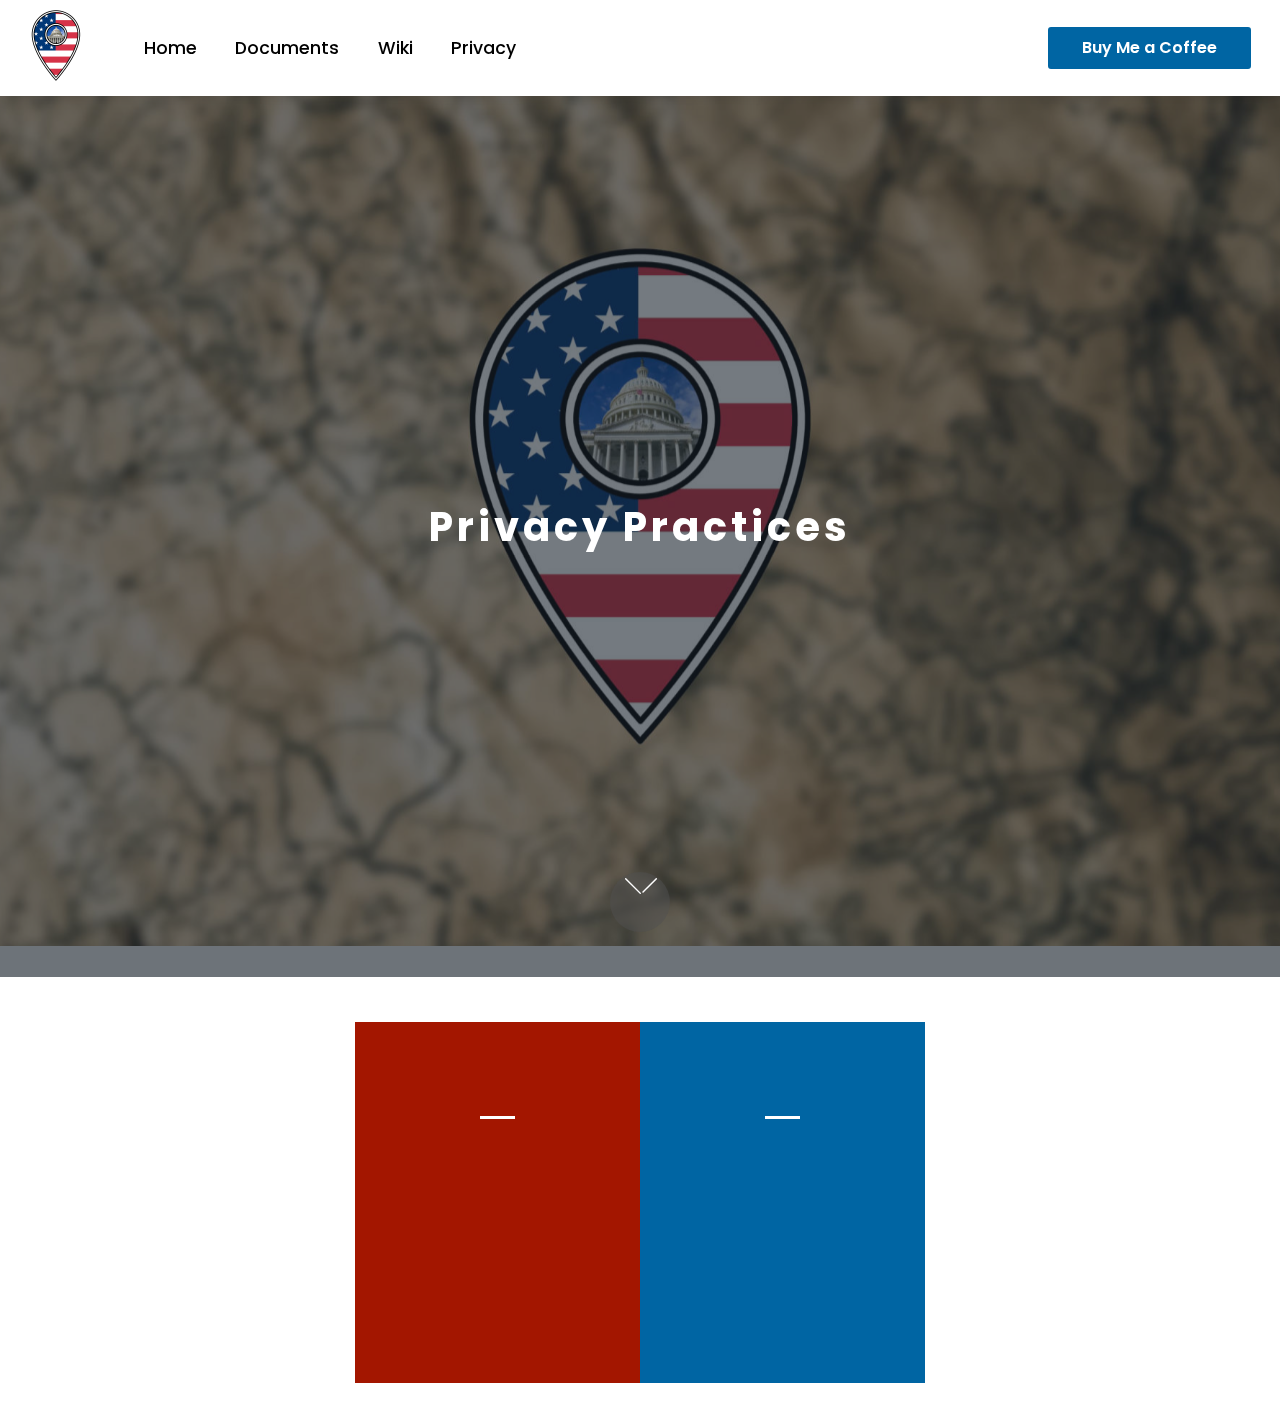
==== commit 5f510426: "updated links" ====
--- a/privacy.html
+++ b/privacy.html
@@ -25,7 +25,6 @@
   
   
   
-
 <meta name="theme-color" content="#a31600">
 <link rel="manifest" href="manifest.json">
 <script src="sw-connect.js"></script>
@@ -39,7 +38,8 @@
 <link rel="apple-touch-startup-image" media="(device-width: 1024px) and (device-height: 1366px) and (-webkit-device-pixel-ratio: 2) and (orientation: portrait)" href="assets/images/apple-launch-2048x2732.png">
 <meta name="apple-mobile-web-app-status-bar-style" content="default">
 <meta name="apple-mobile-web-app-title" content="">
-<link rel="apple-touch-icon" href="apple-touch-icon.png"></head>
+<link rel="apple-touch-icon" href="apple-touch-icon.png">
+</head>
 <body>
   
   <section class="menu cid-sghnErzCgK" once="menu" id="menu01-9">
@@ -68,7 +68,7 @@
         <div class="collapse navbar-collapse" id="navbarSupportedContent">
             <ul class="navbar-nav nav-dropdown" data-app-modern-menu="true"><li class="nav-item">
                     <a class="nav-link link text-black text-primary display-7" href="https://www.freedom-point.com/" target="_blank">Home</a>
-                </li><li class="nav-item"><a class="nav-link link text-black text-primary display-7" href="popup:#mbr-popup-8" data-toggle="modal" data-target="#mbr-popup-8">Stream</a></li><li class="nav-item"><a class="nav-link link text-black text-primary display-7" href="https://www.freedom-point.com/wiki/index.html" target="_blank">Wiki</a></li><li class="nav-item"><a class="nav-link link text-black text-primary display-7" href="privacy.html" target="_blank">Privacy</a></li></ul>
+                </li><li class="nav-item"><a class="nav-link link text-black text-primary display-7" href="https://www.freedom-point.com/docs/index.html" target="_blank">Documents</a></li><li class="nav-item"><a class="nav-link link text-black text-primary display-7" href="https://www.freedom-point.com/wiki/index.html" target="_blank">Wiki</a></li><li class="nav-item"><a class="nav-link link text-black text-primary display-7" href="privacy.html" target="_blank">Privacy</a></li></ul>
             <div class="navbar-buttons mbr-section-btn"><a class="btn btn-sm btn-primary display-4" href="https://www.buymeacoffee.com/coffeewithjake" target="_blank">
 
                     Buy Me a Coffee</a></div>
